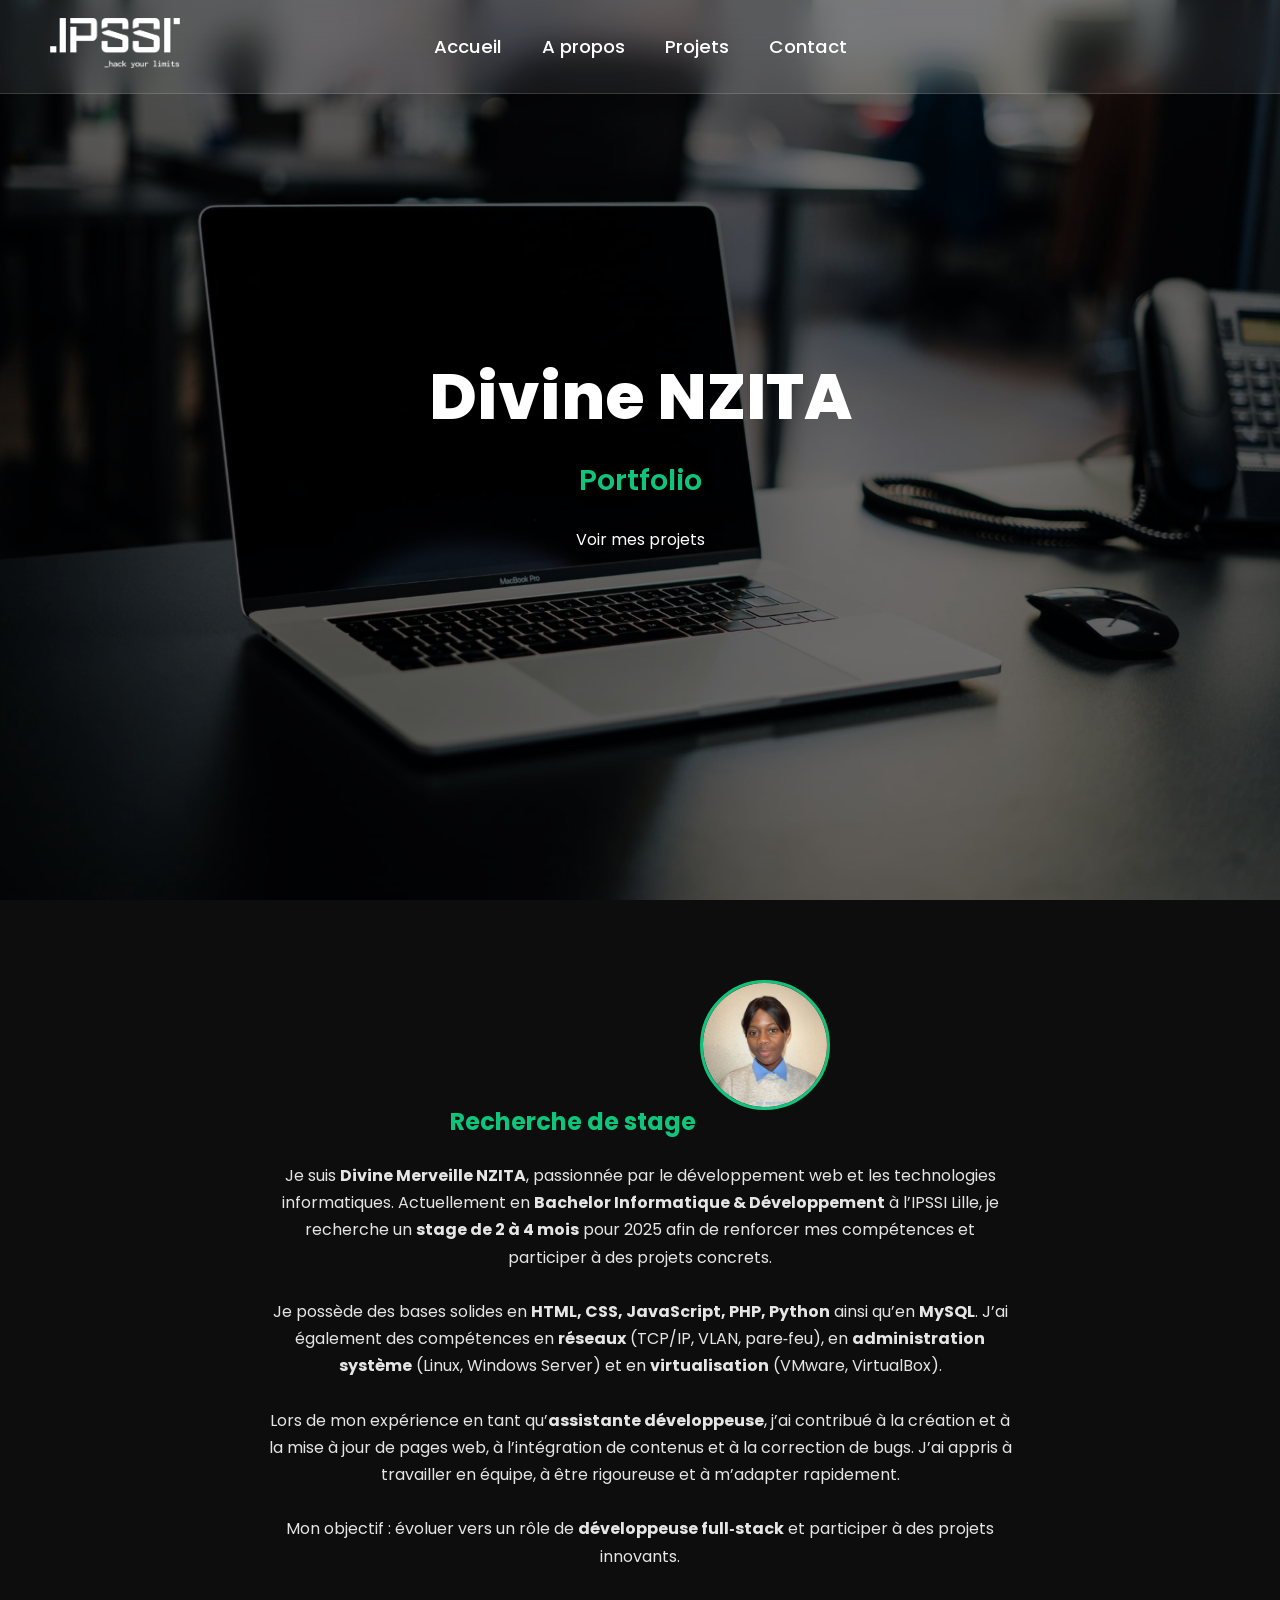
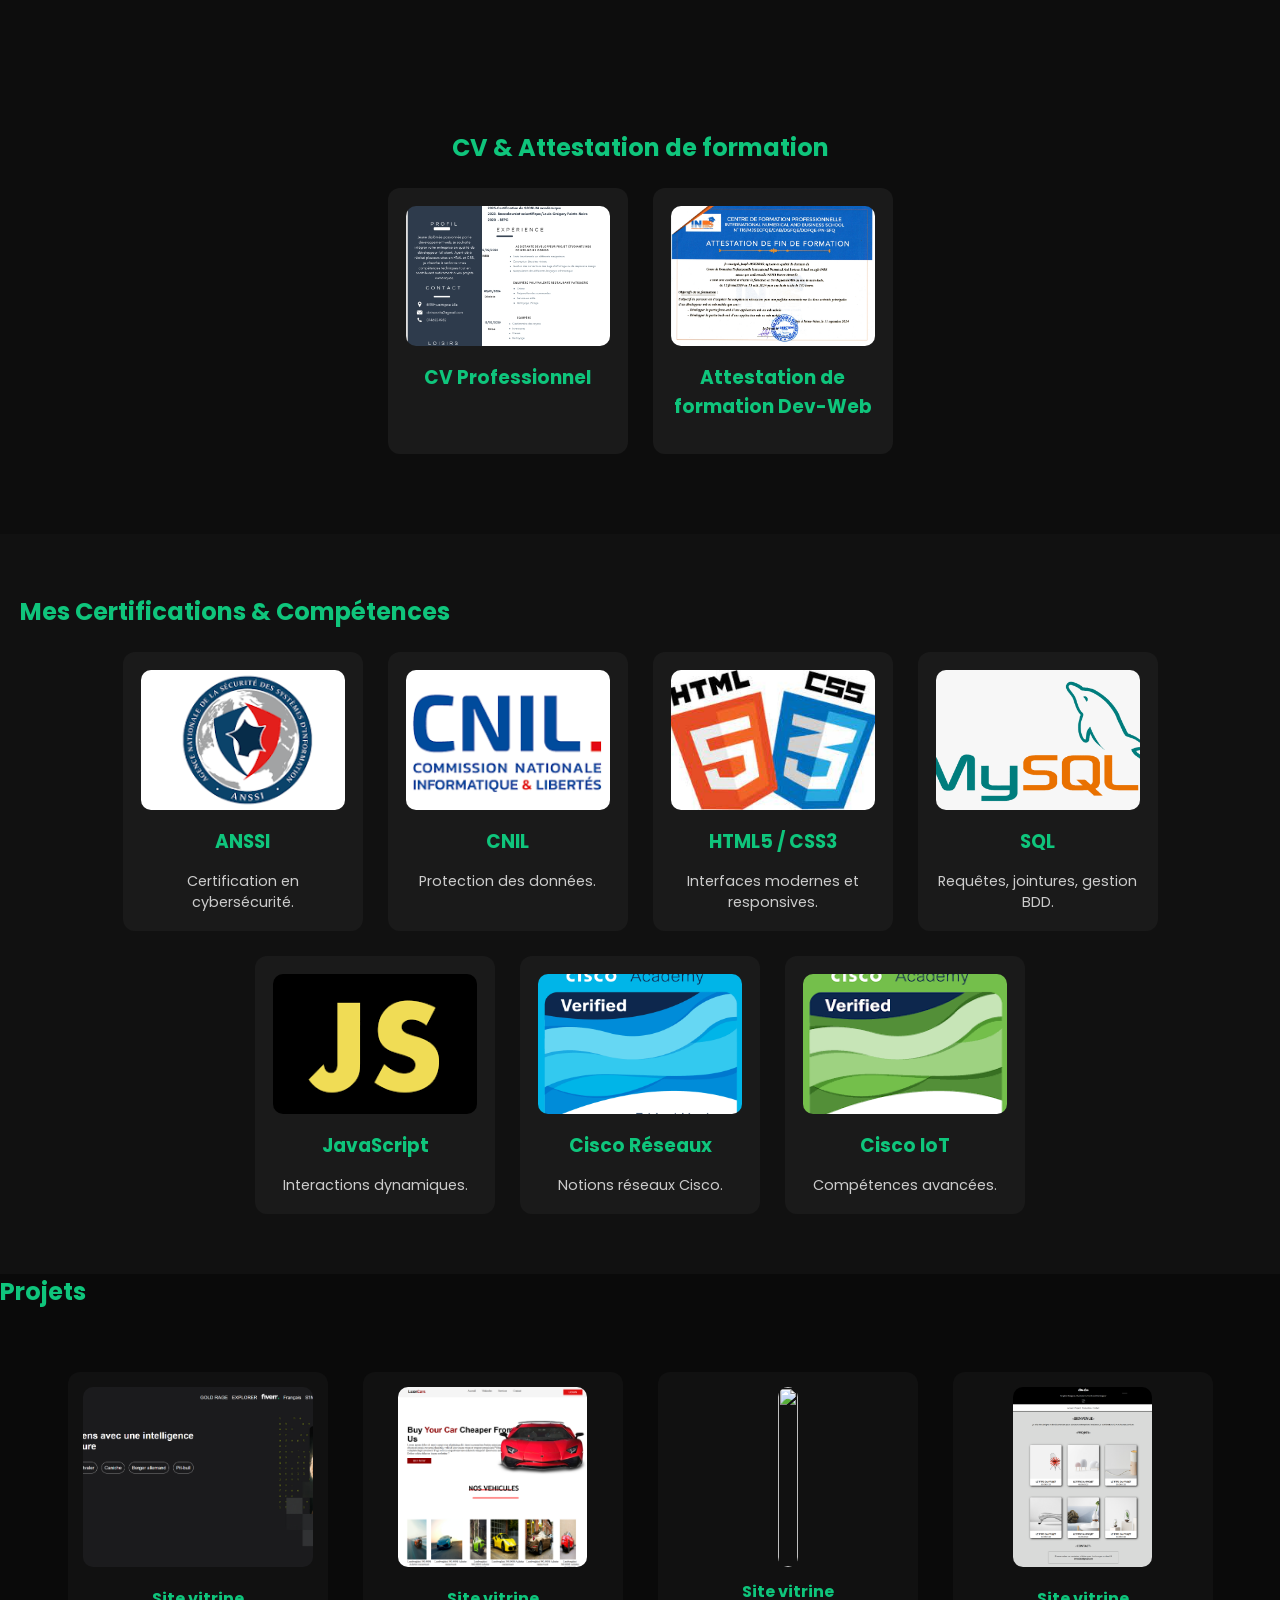
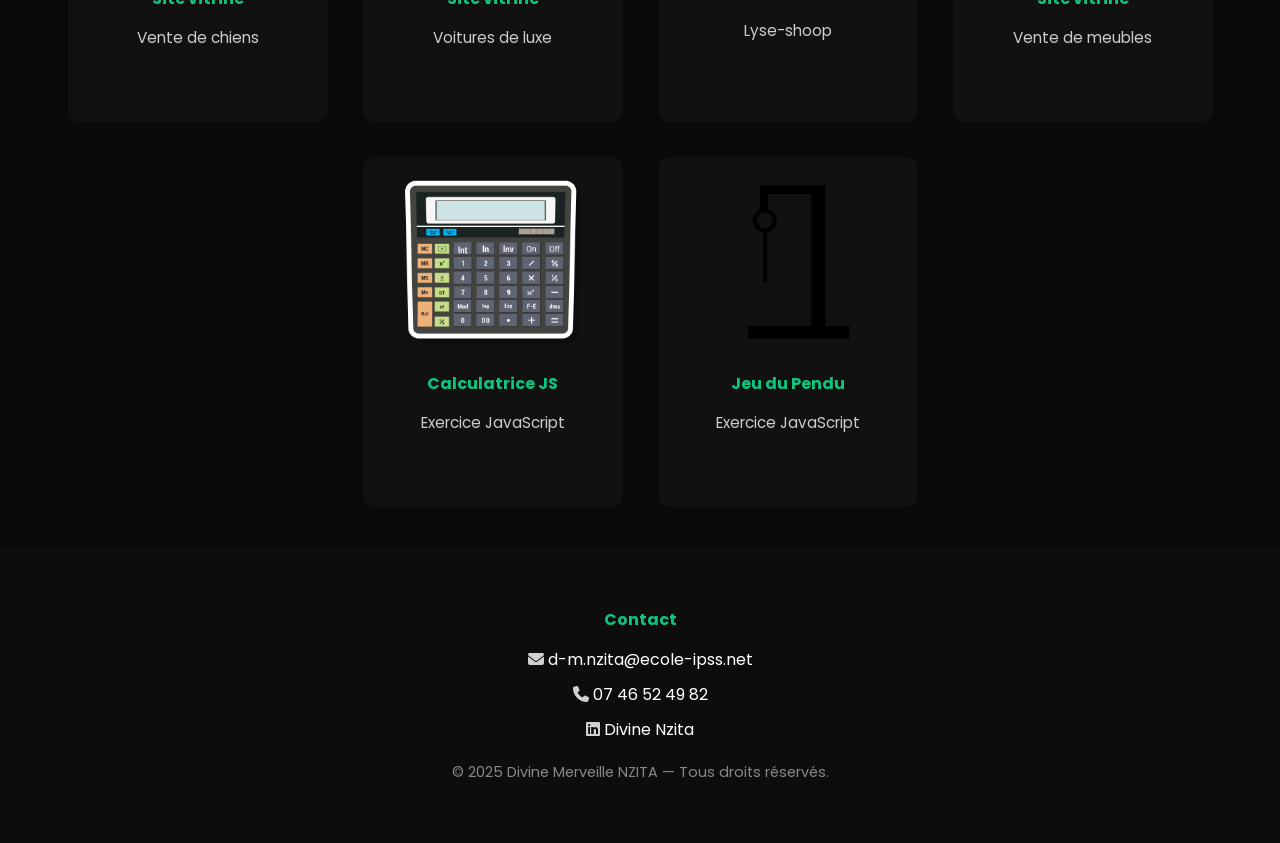
==== index.html @ 2eb22150 "update all pages and ajout of files" ====
<!DOCTYPE html>
<html lang="fr">
<head>
    <meta charset="UTF-8">
    <meta name="viewport" content="width=device-width, initial-scale=1.0">
    <link rel="stylesheet" href="https://cdnjs.cloudflare.com/ajax/libs/font-awesome/6.5.0/css/all.min.css">
    <link rel="stylesheet" href="style.css">
    <script src="script.js" defer></script>
    <link href="https://fonts.googleapis.com/css2?family=Poppins:wght@300;400;500;600&display=swap" rel="stylesheet">
    <title>Portfolio Divine NZITA</title>
</head>

<body>

    <!-- NAVBAR (inchangée) -->
    <header class="glass-header">
        <div class="barre_de_titre">
            <a href="https://ecole-ipssi.com/ecole-informatique-lille/" target="_blank">
                <img src="image/Logo blanc.png" alt="logo" class="logo">
            </a>

            <nav class="navbar">
                <ul class="nav-links" id="navLinks">
                    <li><a href="#hero">Accueil</a></li>
                    <li><a href="#presentation">A propos</a></li>
                    <li><a href="#projets">Projets</a></li>
                    <li><a href="#contact">Contact</a></li>
                </ul>

                <div class="burger" id="burger">
                    <span></span>
                    <span></span>
                    <span></span>
                </div>
            </nav>

        </div>
    </header>

    <main>

        <!-- HERO -->
        <section id="hero" class="hero">
            <div class="overlay"></div>
            <div class="hero-content">
                <h1>Divine NZITA</h1>
                <p>Portfolio</p>
                <a href="#projets" class="btn-hero">Voir mes projets</a>
            </div>
        </section>

        <!-- PRESENTATION -->
        <section class="presentation reveal" id="presentation">
            <h2>Recherche de stage</h2>

            <img src="image/profile.jpg" alt="Photo Divine" class="photo-profil">

            <p>
                    Je suis <strong>Divine Merveille NZITA</strong>, passionnée par le développement web et les technologies informatiques.  
                    Actuellement en <strong>Bachelor Informatique & Développement</strong> à l’IPSSI Lille, je recherche un <strong>stage de 2 à 4 mois</strong> pour 2025 afin de renforcer mes compétences et participer à des projets concrets.
                    <br><br>
                    Je possède des bases solides en <strong>HTML, CSS, JavaScript, PHP, Python</strong> ainsi qu’en <strong>MySQL</strong>.  
                    J’ai également des compétences en <strong>réseaux</strong> (TCP/IP, VLAN, pare‑feu), en <strong>administration système</strong> (Linux, Windows Server) et en <strong>virtualisation</strong> (VMware, VirtualBox).
                    <br><br>
                    Lors de mon expérience en tant qu’<strong>assistante développeuse</strong>, j’ai contribué à la création et à la mise à jour de pages web, à l’intégration de contenus et à la correction de bugs.  
                    J’ai appris à travailler en équipe, à être rigoureuse et à m’adapter rapidement.
                    <br><br>
                    Mon objectif : évoluer vers un rôle de <strong>développeuse full‑stack</strong> et participer à des projets innovants.
            </p>
        </section>

        <!-- CV + ATTESTATIONS -->
        <section class="presentation reveal">
            <h2>CV & Attestation de formation</h2>

            <div class="cert-grid">

                <div class="cert-card">
                    <a href="Certification-Badge/CV_Divine_Merveille_NZITA (1).pdf" target="_blank">
                        <img src="image/Capture d’écran_18-11-2025_73255_.jpeg" alt="CV Divine">
                    </a>
                    <h3>CV Professionnel</h3>
                </div>

                <div class="cert-card">
                    <a href="image/inbs.pdf" target="_blank">
                        <img src="image/Capture d’écran_24-11-2025_61555_.jpeg" alt="Attestation INBS">
                    </a>
                    <h3>Attestation de formation Dev-Web</h3>
                </div>

            </div>
        </section>

        <!-- CERTIFICATIONS -->
        <section class="certifications reveal">
            <h2>Mes Certifications & Compétences</h2>

            <div class="cert-grid">

                <div class="cert-card">
                    <a href="Certification-Badge/certification (2).pdf" target="_blank">
                        <img src="image/L'anssi.png" alt="ANSSI">
                    </a>
                    <h3>ANSSI</h3>
                    <p>Certification en cybersécurité.</p>
                </div>

                <div class="cert-card">
                    <a href="Certification-Badge/Attestation_de_suivi.pdf" target="_blank">
                        <img src="image/cnil.png" alt="CNIL">
                    </a>
                    <h3>CNIL</h3>
                    <p>Protection des données.</p>
                </div>

                <div class="cert-card">
                    <img src="image/h.jpeg" alt="HTML CSS">
                    <h3>HTML5 / CSS3</h3>
                    <p>Interfaces modernes et responsives.</p>
                </div>

                <div class="cert-card">
                    <img src="image/logo_sql.png" alt="SQL">
                    <h3>SQL</h3>
                    <p>Requêtes, jointures, gestion BDD.</p>
                </div>

                <div class="cert-card">
                    <a href="Certification-Badge/JavaScript_Essentials_1_certificate_d-m-nzita-ecole-ipssi-net_3b8e25c2-78f2-4bc6-af2a-1cc8b7307836.pdf" target="_blank"></a>
                    <img src="image/j.png" alt="JavaScript">
                    <h3>JavaScript</h3>
                    <p>Interactions dynamiques.</p>
                </div>

                <div class="cert-card">
                    <a href="Certification-Badge/Introduction_to_Cybersecurity_certificate_d-m-nzita-ecole-ipssi-net_6cb8540d-f8c7-4033-bde8-3d28363535b4.pdf" target="_blank">
                        <img src="image/cisc1.png" alt="Cisco">
                    </a>
                    <h3>Cisco Réseaux</h3>
                    <p>Notions réseaux Cisco.</p>
                </div>

                <div class="cert-card">
                    <a href="Certification-Badge/IntrotoGreenhouseGasAccountingv120251115-32-qrjoug.pdf" target="_blank">
                        <img src="image/cisco2.png" alt="Cisco IoT">
                    </a>
                    <h3>Cisco IoT</h3>
                    <p>Compétences avancées.</p>
                </div>

            </div>
        </section>

        <!-- PROJETS -->
        <section id="projets" class="reveal">
            <h2 class="section-title">Projets</h2>

            <div class="projects-grid">

                <div class="container">
                    <a href="chien/index.html" target="_blank">
                        <img src="image/chien.png" class="cadre">
                    </a>
                    <h4>Site vitrine</h4>
                    <p>Vente de chiens</p>
                </div>

                <div class="container">
                    <a href="car/index.html" target="_blank">
                        <img src="image/car-capture.png" class="cadre">
                    </a>
                    <h4>Site vitrine</h4>
                    <p>Voitures de luxe</p>
                </div>

                <div class="container">
                    <a href="Lyse dressing/index.html" target="_blank">
                        <img src="image/dressing.png" class="cadre">
                    </a>
                    <h4>Site vitrine</h4>
                    <p>Lyse-shoop</p>
                </div>

                <div class="container">
                    <a href="site_14/index.html" target="_blank">
                        <img src="image/immobilier.png" class="cadre">
                    </a>
                    <h4>Site vitrine</h4>
                    <p>Vente de meubles</p>
                </div>

                <div class="container">
                    <a href="calculatrice/calculatrice.html" target="_blank">
                        <img src="image/Math-Calculator-PNG-Image-Background.png" class="cadre">
                    </a>
                    <h4>Calculatrice JS</h4>
                    <p>Exercice JavaScript</p>
                </div>

                <div class="container">
                    <a href="Jeu_du_pendu/pendu.html" target="_blank">
                        <img src="image/pendu.png" class="cadre">
                    </a>
                    <h4>Jeu du Pendu</h4>
                    <p>Exercice JavaScript</p>
                </div>

            </div>
        </section>

    </main>

    <!-- FOOTER -->
    <footer class="footer" id="contact">
        <h4 class="footer-title">Contact</h4>

        <ul class="footer-info">
            <li><i class="fa-solid fa-envelope"></i> <a href="mailto:d-m.nzita@ecole-ipss.net">d-m.nzita@ecole-ipss.net</a></li>
            <li><i class="fa-solid fa-phone"></i> <a href="tel:0746524982">07 46 52 49 82</a></li>
            <li><i class="fa-brands fa-linkedin"></i> <a href="https://www.linkedin.com/in/divine-nzita" target="_blank">Divine Nzita</a></li>
        </ul>

        <p class="footer-copy">&copy; 2025 Divine Merveille NZITA — Tous droits réservés.</p>
    </footer>

</body>
</html>
---- style.css ----
/* -------------------- RESET -------------------- */
* {
    margin: 0;
    padding: 0;
    box-sizing: border-box;
    font-family: 'Poppins', sans-serif;
}

html {
    scroll-behavior: smooth;
}

body {
    background: #0a0a0a;
    color: white;
}

/* -------------------- TRANSITIONS PRO -------------------- */
a {
    color: white;
    text-decoration: none;
    transition: color 0.25s ease;
}

a:hover {
    color: #0fc57c;
}

.btn-hero {
    transition: background-color 0.3s ease, transform 0.3s ease;
}

.cert-card,
.container {
    transition: transform 0.35s ease, box-shadow 0.35s ease;
}

.nav-links a {
    transition: color 0.25s ease, opacity 0.25s ease;
}

.burger span {
    transition: transform 0.35s ease, opacity 0.35s ease;
}

h2 {
    transition: border-color 0.35s ease;
}

.reveal {
    transition: opacity 0.6s ease, transform 0.6s ease;
}

.cadre,
.cert-card img,
.photo-profil {
    transition: transform 0.35s ease, filter 0.35s ease;
}

.footer-info a {
    transition: color 0.25s ease;
}

/* -------------------- NAVBAR -------------------- */
.glass-header {
    position: fixed;
    top: 0;
    width: 100%;
    padding: 18px 50px;
    background: rgba(255, 255, 255, 0.08);
    backdrop-filter: blur(18px) saturate(180%);
    border-bottom: 1px solid rgba(255, 255, 255, 0.15);
    z-index: 1000;
}

.barre_de_titre {
    display: grid;
    grid-template-columns: 1fr auto 1fr;
    align-items: center;
}

.logo {
    height: 50px;
    justify-self: start;
}

.nav-links {
    display: flex;
    gap: 40px;
    list-style: none;
    justify-self: center;
}

.nav-links a {
    color: white;
    font-size: 1.15rem;
    font-weight: 500;
    position: relative;
}

.nav-links a::after {
    content: "";
    position: absolute;
    bottom: -6px;
    left: 0;
    width: 0%;
    height: 3px;
    background: #0fc57c;
    border-radius: 10px;
    transition: width 0.3s ease;
}

.nav-links a:hover::after {
    width: 100%;
}

.burger {
    display: none;
    flex-direction: column;
    cursor: pointer;
    gap: 6px;
    justify-self: end;
}

.burger span {
    width: 30px;
    height: 3px;
    background: white;
}

/* -------------------- RESPONSIVE NAV -------------------- */
@media (max-width: 900px) {
    .nav-links {
        position: absolute;
        top: 80px;
        right: -260px;
        flex-direction: column;
        width: 230px;
        padding: 30px 20px;
        gap: 25px;
        background: rgba(0, 0, 0, 0.55);
        backdrop-filter: blur(20px);
        border-left: 2px solid #0fc57c;
        transition: right 0.35s ease;
    }

    .nav-links.active {
        right: 0;
    }

    .burger {
        display: flex;
    }

    .burger.active span:nth-child(1) {
        transform: rotate(45deg) translate(6px, 6px);
    }

    .burger.active span:nth-child(2) {
        opacity: 0;
    }

    .burger.active span:nth-child(3) {
        transform: rotate(-45deg) translate(6px, -6px);
    }
}

/* -------------------- HERO -------------------- */
.hero {
    height: 100vh;
    display: flex;
    justify-content: center;
    align-items: center;
    position: relative;
    background-image: url("image/pc.jpg");
    background-size: cover;
    background-position: center;

    opacity: 0;
    transform: scale(1.05);
    animation: heroEnter 1.2s ease forwards;
}

@keyframes heroEnter {
    to {
        opacity: 1;
        transform: scale(1);
    }
}

.overlay {
    position: absolute;
    inset: 0;
    background: rgba(0,0,0,0.55);
}

.hero-content {
    position: relative;
    text-align: center;
    z-index: 1;
}

.hero-content h1,
.hero-content p,
.hero-content .btn-hero {
    opacity: 0;
    transform: translateY(-25px);
    animation: slideDown 0.9s ease forwards;
}

.hero-content h1 { animation-delay: 0.2s; }
.hero-content p { animation-delay: 0.45s; }
.hero-content .btn-hero { animation-delay: 0.7s; }

@keyframes slideDown {
    to {
        opacity: 1;
        transform: translateY(0);
    }
}

.hero-content h1 {
    font-size: 4rem;
    font-weight: 800;
    margin-bottom: 15px;
}

.hero-content p {
    font-size: 1.8rem;
    font-weight: 600;
    color: #0fc57c;
    margin-bottom: 25px;
}

.btn-hero:hover {
    background-color: #0aa864;
    transform: scale(1.05);
}

/* -------------------- EFFET DÉROULANT GLOBAL -------------------- */
.reveal {
    opacity: 0;
    transform: translateY(40px);
}

.reveal.visible {
    opacity: 1;
    transform: translateY(0);
}

/* -------------------- TITRES -------------------- */
h2, h3, h4 {
    text-align: center;
    color: #0fc57c;
    margin-bottom: 15px;
}

h2 {
    display: inline-block;
    padding-bottom: 6px;
    border-bottom: 2px solid transparent;
}

h2:hover {
    border-bottom: 2px solid #0fc57c;
}

/* -------------------- PRESENTATION -------------------- */
.presentation {
    text-align: center;
    padding: 80px 20px;
    background: #0d0d0d;
}

.presentation p {
    max-width: 750px;
    margin: 0 auto;
    line-height: 1.7;
    color: #e5e5e5;
}

.photo-profil {
    width: 130px;
    height: 130px;
    border-radius: 50%;
    border: 3px solid #0fc57c;
    object-fit: cover;
    margin-bottom: 20px;
}

/* -------------------- CERTIFICATIONS -------------------- */
.certifications {
    padding: 60px 20px;
    background: #111;
}

.cert-grid {
    display: flex;
    flex-wrap: wrap;
    justify-content: center;
    gap: 25px;
}

.cert-card {
    width: 240px;
    padding: 18px;
    background: #1a1a1a;
    border-radius: 12px;
    text-align: center;
}

.cert-card:hover {
    transform: translateY(-8px);
    box-shadow: 0 10px 25px rgba(0,0,0,0.35);
}

.cert-card img {
    width: 100%;
    height: 140px;
    object-fit: cover;
    border-radius: 10px;
    margin-bottom: 10px;
}

.cert-card p {
    color: #ccc;
    font-size: 0.9rem;
}

/* -------------------- PROJETS -------------------- */
.projects-grid {
    display: flex;
    flex-wrap: wrap;
    justify-content: center;
    gap: 35px;
    padding: 40px 0;
}

.container {
    width: 260px;
    height: 350px;
    background: #111;
    border-radius: 12px;
    padding: 15px;
    text-align: center;
    display: flex;
    flex-direction: column;
    justify-content: flex-start;
    align-items: center;
}

.container:hover {
    transform: translateY(-8px);
    box-shadow: 0 10px 25px rgba(0,0,0,0.35);
}

.cadre {
    width: 100%;
    height: 180px;
    object-fit: cover;
    border-radius: 10px;
    margin-bottom: 12px;
}

.container p {
    color: #ccc;
    font-size: 0.95rem;
}

/* -------------------- FOOTER -------------------- */
.footer {
    background: #0d0d0d;
    padding: 60px 20px;
    text-align: center;
    color: #d1d1d1;
}

.footer-info {
    list-style: none;
    padding: 0;
}

.footer-info li {
    margin: 10px 0;
}

.footer-info a:hover {
    color: #0fc57c;
}

.footer-copy {
    margin-top: 20px;
    font-size: 0.9rem;
    color: #888;
}

/* -------------------- RESPONSIVE GLOBAL -------------------- */
@media (max-width: 1100px) {
    .hero-content h1 { font-size: 3.2rem; }
    .hero-content p { font-size: 1.4rem; }
    section { padding: 60px 20px; }
}

@media (max-width: 768px) {
    .hero-content h1 { font-size: 2.4rem; }
    .hero-content p { font-size: 1.2rem; }
    .btn-hero { padding: 12px 28px; font-size: 0.95rem; }

    .presentation { padding: 60px 20px; }
    .presentation p { font-size: 0.95rem; }

    .photo-profil { width: 110px; height: 110px; }

    .cert-card,
    .container {
        width: 90%;
        max-width: 320px;
        height: auto;
    }

    .cadre { height: 160px; }

    h2 { font-size: 1.6rem; }

    .footer { padding: 40px 20px; }
}

@media (max-width: 480px) {
    .hero-content h1 { font-size: 2rem; }
    .hero-content p { font-size: 1rem; }
    .btn-hero { padding: 10px 24px; font-size: 0.9rem; }

    h2 { font-size: 1.4rem; }

    .cert-card,
    .container {
        width: 100%;
    }
}
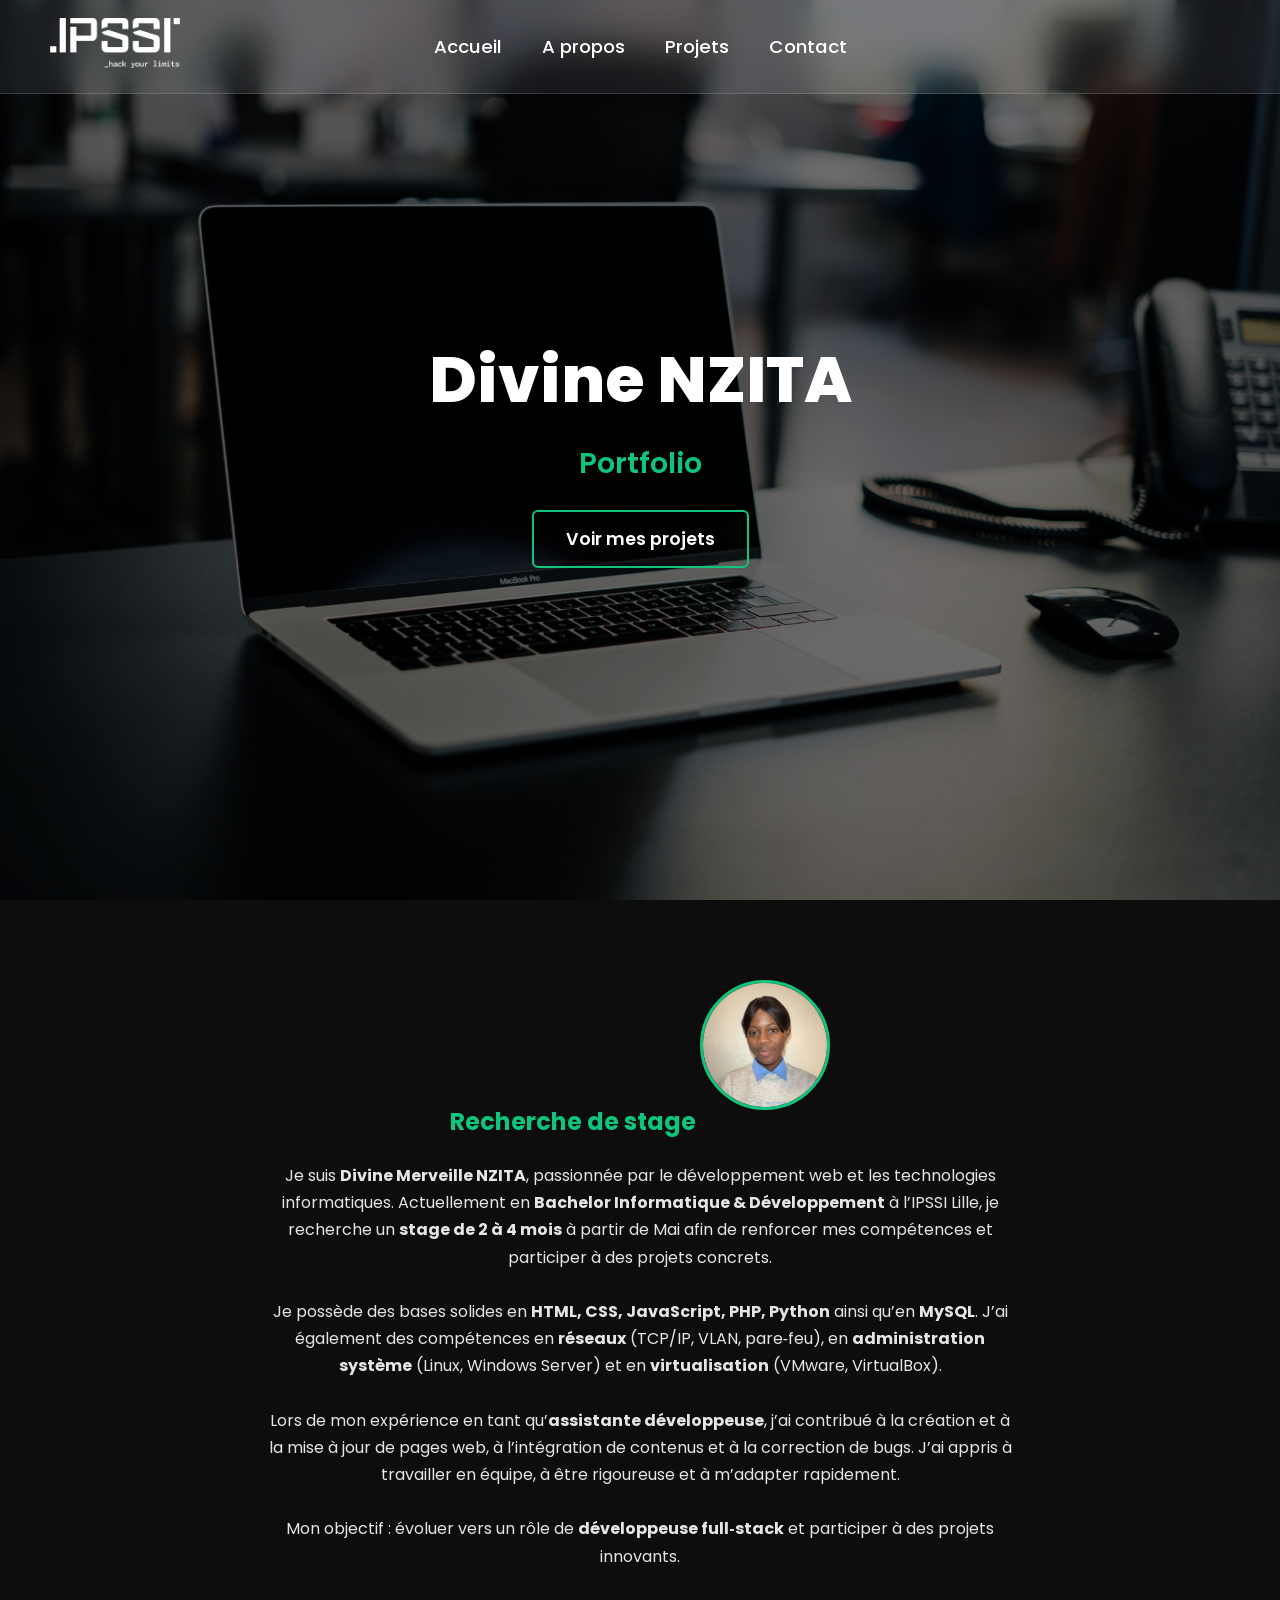
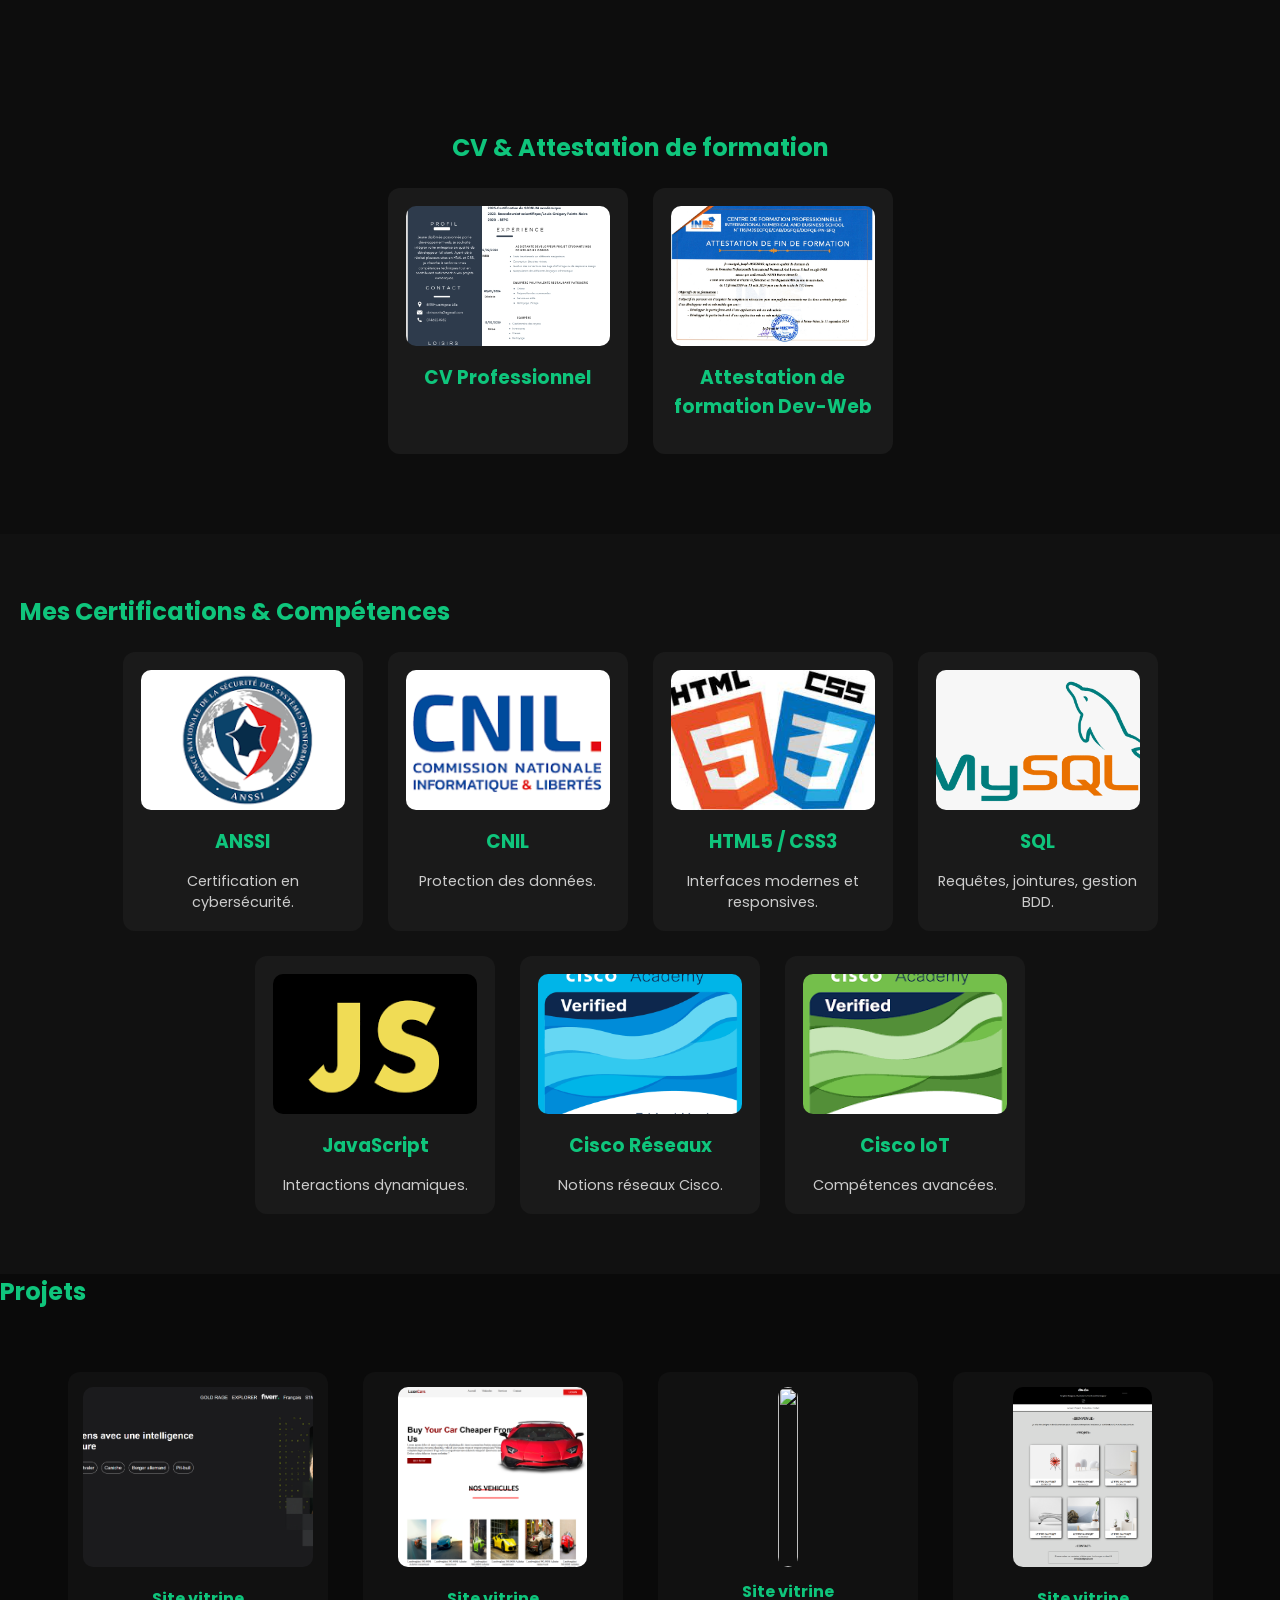
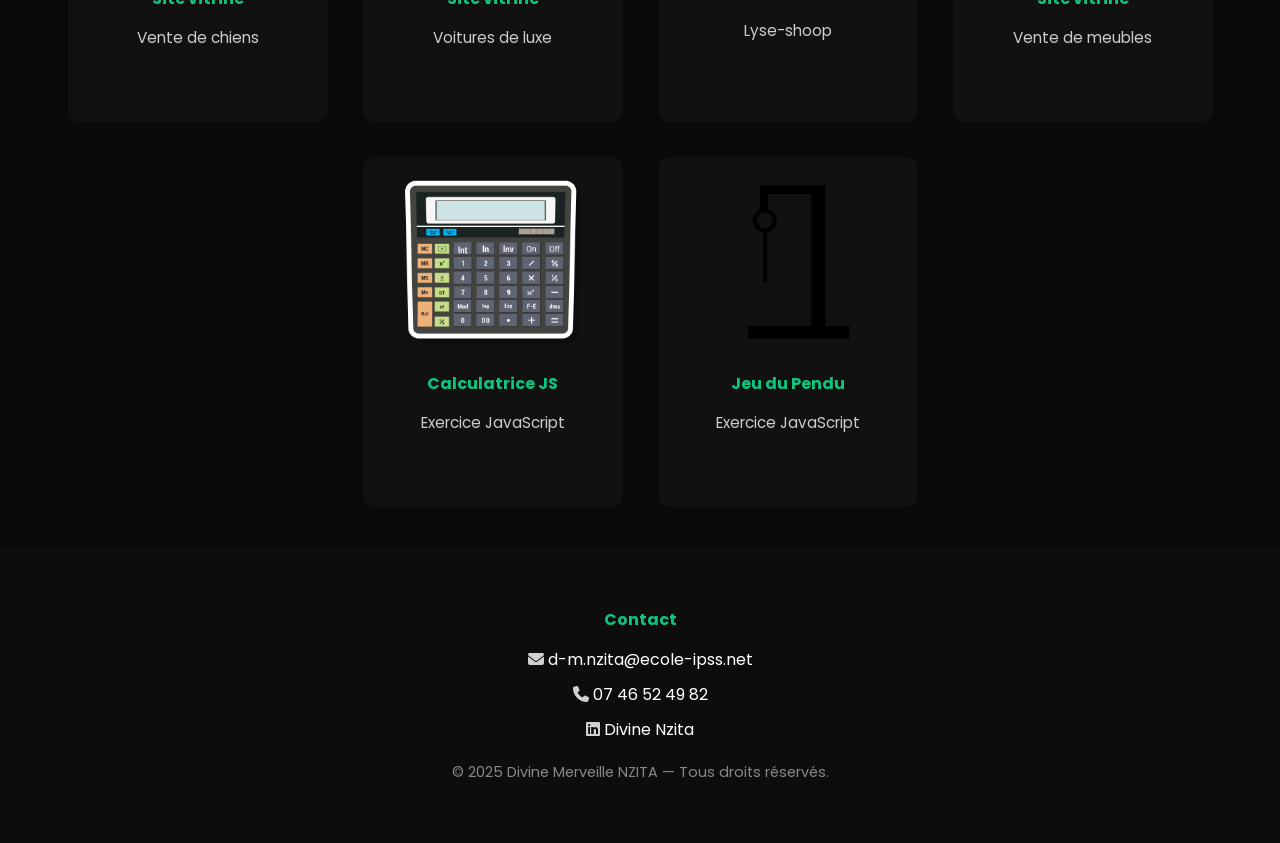
==== commit 2c2dc4f1: "update all pages and ajout of files" ====
--- a/index.html
+++ b/index.html
@@ -57,7 +57,7 @@
 
             <p>
                     Je suis <strong>Divine Merveille NZITA</strong>, passionnée par le développement web et les technologies informatiques.  
-                    Actuellement en <strong>Bachelor Informatique & Développement</strong> à l’IPSSI Lille, je recherche un <strong>stage de 2 à 4 mois</strong> pour 2025 afin de renforcer mes compétences et participer à des projets concrets.
+                    Actuellement en <strong>Bachelor Informatique & Développement</strong> à l’IPSSI Lille, je recherche un <strong>stage de 2 à 4 mois</strong> à partir de Mai afin de renforcer mes compétences et participer à des projets concrets.
                     <br><br>
                     Je possède des bases solides en <strong>HTML, CSS, JavaScript, PHP, Python</strong> ainsi qu’en <strong>MySQL</strong>.  
                     J’ai également des compétences en <strong>réseaux</strong> (TCP/IP, VLAN, pare‑feu), en <strong>administration système</strong> (Linux, Windows Server) et en <strong>virtualisation</strong> (VMware, VirtualBox).
--- a/style.css
+++ b/style.css
@@ -15,15 +15,11 @@
     color: white;
 }
 
-/* -------------------- TRANSITIONS PRO -------------------- */
+
+/* -------------------- TRANSITIONS PRO GLOBALES -------------------- */
+
 a {
-    color: white;
-    text-decoration: none;
     transition: color 0.25s ease;
-}
-
-a:hover {
-    color: #0fc57c;
 }
 
 .btn-hero {
@@ -62,6 +58,7 @@
 }
 
 /* -------------------- NAVBAR -------------------- */
+
 .glass-header {
     position: fixed;
     top: 0;
@@ -93,6 +90,7 @@
 
 .nav-links a {
     color: white;
+    text-decoration: none;
     font-size: 1.15rem;
     font-weight: 500;
     position: relative;
@@ -129,6 +127,7 @@
 }
 
 /* -------------------- RESPONSIVE NAV -------------------- */
+
 @media (max-width: 900px) {
     .nav-links {
         position: absolute;
@@ -166,6 +165,7 @@
 }
 
 /* -------------------- HERO -------------------- */
+
 .hero {
     height: 100vh;
     display: flex;
@@ -180,6 +180,24 @@
     transform: scale(1.05);
     animation: heroEnter 1.2s ease forwards;
 }
+.hero .btn-hero {
+    display: inline-block;
+    padding: 14px 32px;
+    font-size: 1.1rem;
+    font-weight: 600;
+    color: white;
+    border: 2px solid #0fc57c;
+    border-radius: 6px;
+    transition: background-color 0.25s ease, color 0.25s ease, transform 0.25s ease;
+}
+
+/* Hover simple */
+.hero .btn-hero:hover {
+    background-color: #0fc57c;
+    color: black;
+    transform: scale(1.03);
+}
+
 
 @keyframes heroEnter {
     to {
@@ -197,9 +215,11 @@
 .hero-content {
     position: relative;
     text-align: center;
+    color: white;
     z-index: 1;
 }
 
+/* Texte hero déroulant */
 .hero-content h1,
 .hero-content p,
 .hero-content .btn-hero {
@@ -238,6 +258,7 @@
 }
 
 /* -------------------- EFFET DÉROULANT GLOBAL -------------------- */
+
 .reveal {
     opacity: 0;
     transform: translateY(40px);
@@ -249,12 +270,14 @@
 }
 
 /* -------------------- TITRES -------------------- */
+
 h2, h3, h4 {
     text-align: center;
     color: #0fc57c;
     margin-bottom: 15px;
 }
 
+/* Hover premium h2 */
 h2 {
     display: inline-block;
     padding-bottom: 6px;
@@ -266,6 +289,7 @@
 }
 
 /* -------------------- PRESENTATION -------------------- */
+
 .presentation {
     text-align: center;
     padding: 80px 20px;
@@ -289,6 +313,7 @@
 }
 
 /* -------------------- CERTIFICATIONS -------------------- */
+
 .certifications {
     padding: 60px 20px;
     background: #111;
@@ -328,6 +353,7 @@
 }
 
 /* -------------------- PROJETS -------------------- */
+
 .projects-grid {
     display: flex;
     flex-wrap: wrap;
@@ -368,6 +394,7 @@
 }
 
 /* -------------------- FOOTER -------------------- */
+
 .footer {
     background: #0d0d0d;
     padding: 60px 20px;
@@ -393,8 +420,36 @@
     font-size: 0.9rem;
     color: #888;
 }
+/* -------------------- FIX LIENS BLEUS -------------------- */
+a, a:visited, a:active {
+    color: white !important;
+    text-decoration: none;
+}
+
+a:hover {
+    color: #0fc57c !important;
+}
+
+/* Fix spécifique bouton hero */
+.btn-hero,
+.btn-hero:visited,
+.btn-hero:active {
+    color: white !important;
+}
+
+/* Fix footer */
+.footer-info a,
+.footer-info a:visited,
+.footer-info a:active {
+    color: white !important;
+}
+
+.footer-info a:hover {
+    color: #0fc57c !important;
+}
 
 /* -------------------- RESPONSIVE GLOBAL -------------------- */
+
 @media (max-width: 1100px) {
     .hero-content h1 { font-size: 3.2rem; }
     .hero-content p { font-size: 1.4rem; }
@@ -402,6 +457,7 @@
 }
 
 @media (max-width: 768px) {
+
     .hero-content h1 { font-size: 2.4rem; }
     .hero-content p { font-size: 1.2rem; }
     .btn-hero { padding: 12px 28px; font-size: 0.95rem; }
@@ -426,6 +482,7 @@
 }
 
 @media (max-width: 480px) {
+
     .hero-content h1 { font-size: 2rem; }
     .hero-content p { font-size: 1rem; }
     .btn-hero { padding: 10px 24px; font-size: 0.9rem; }
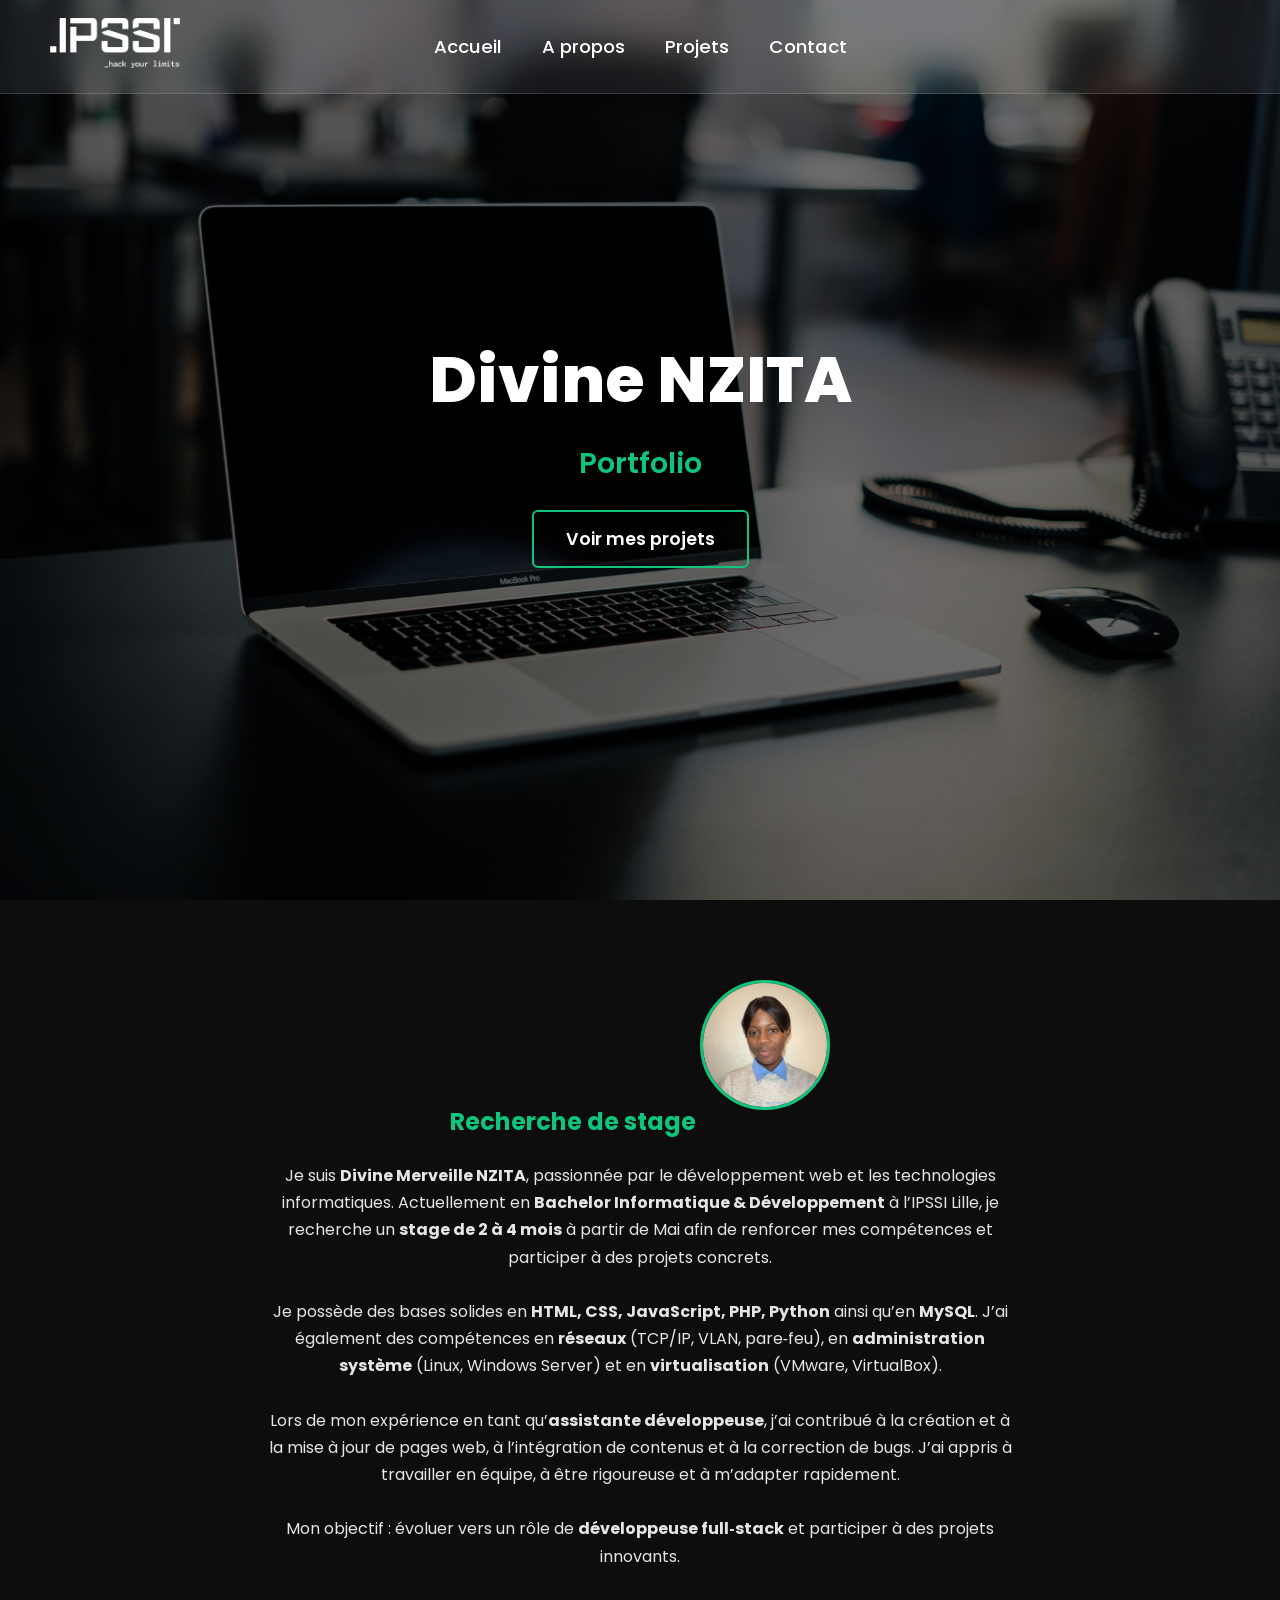
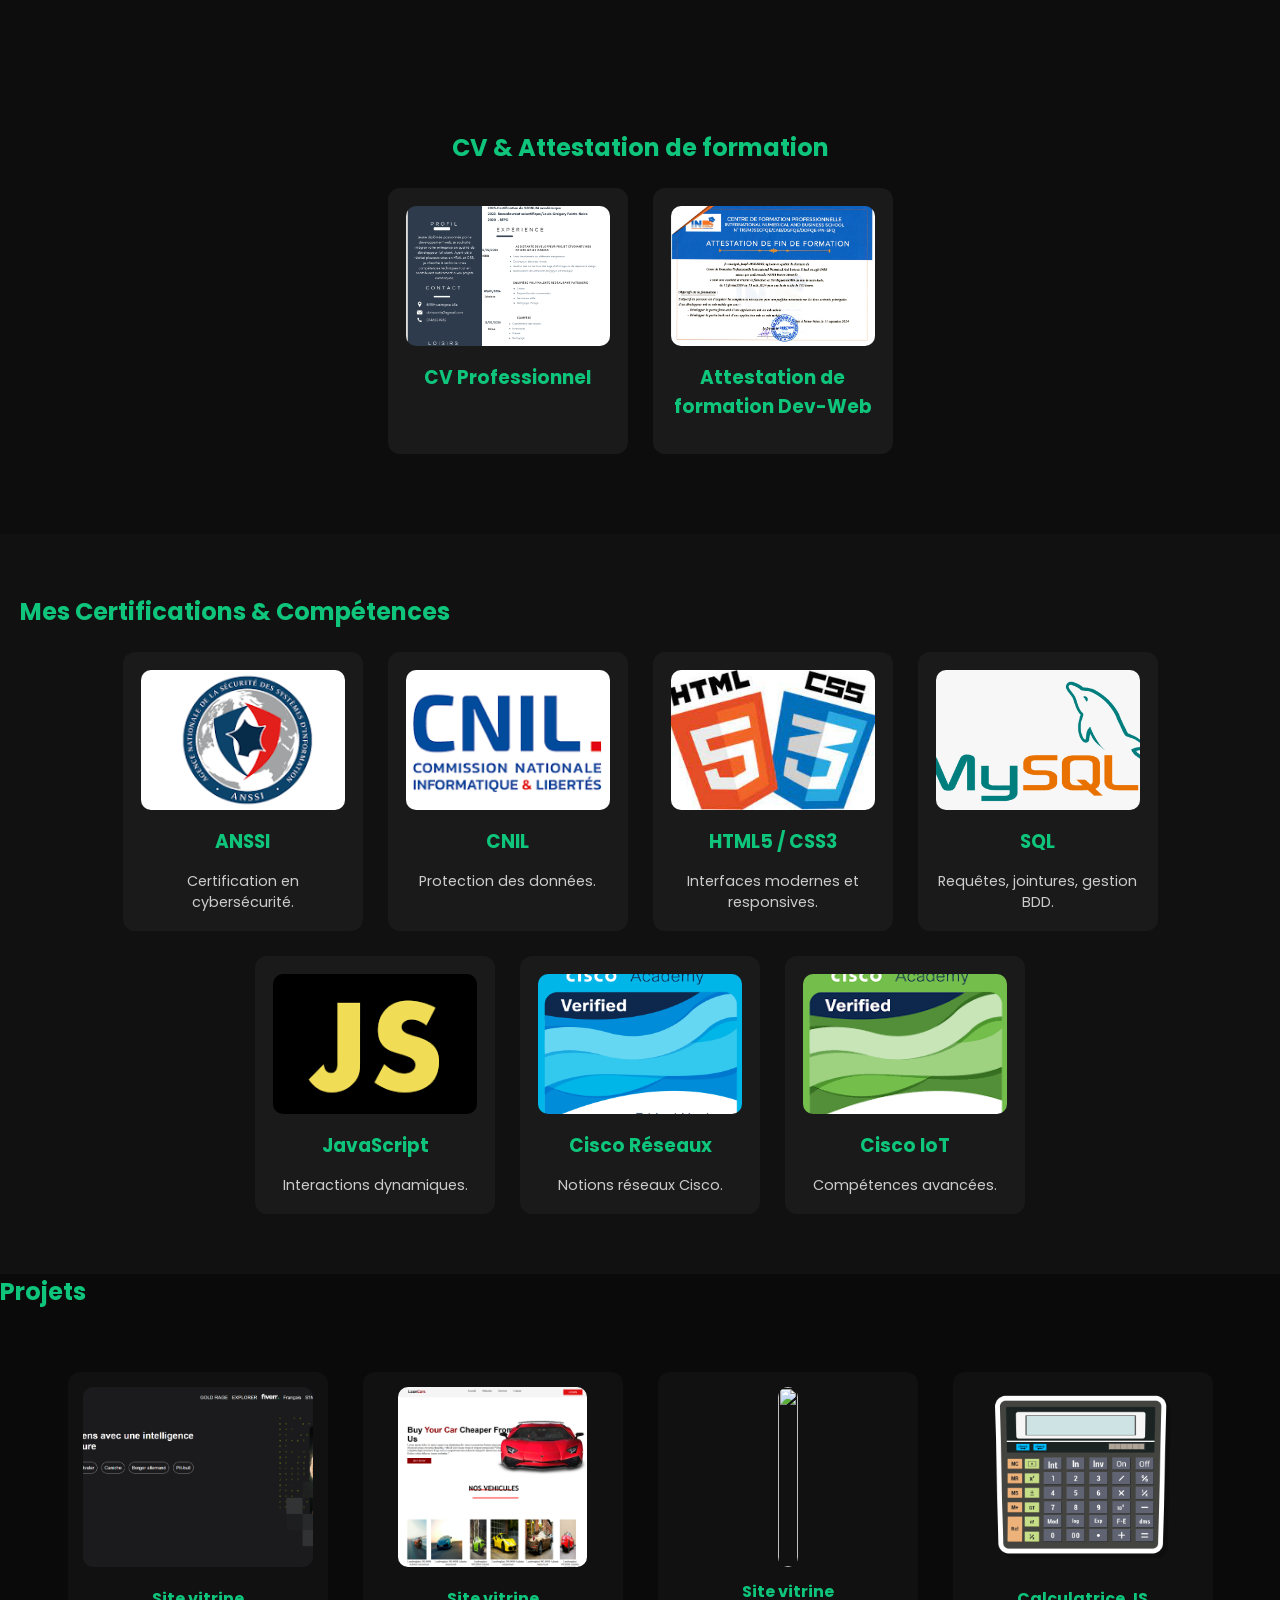
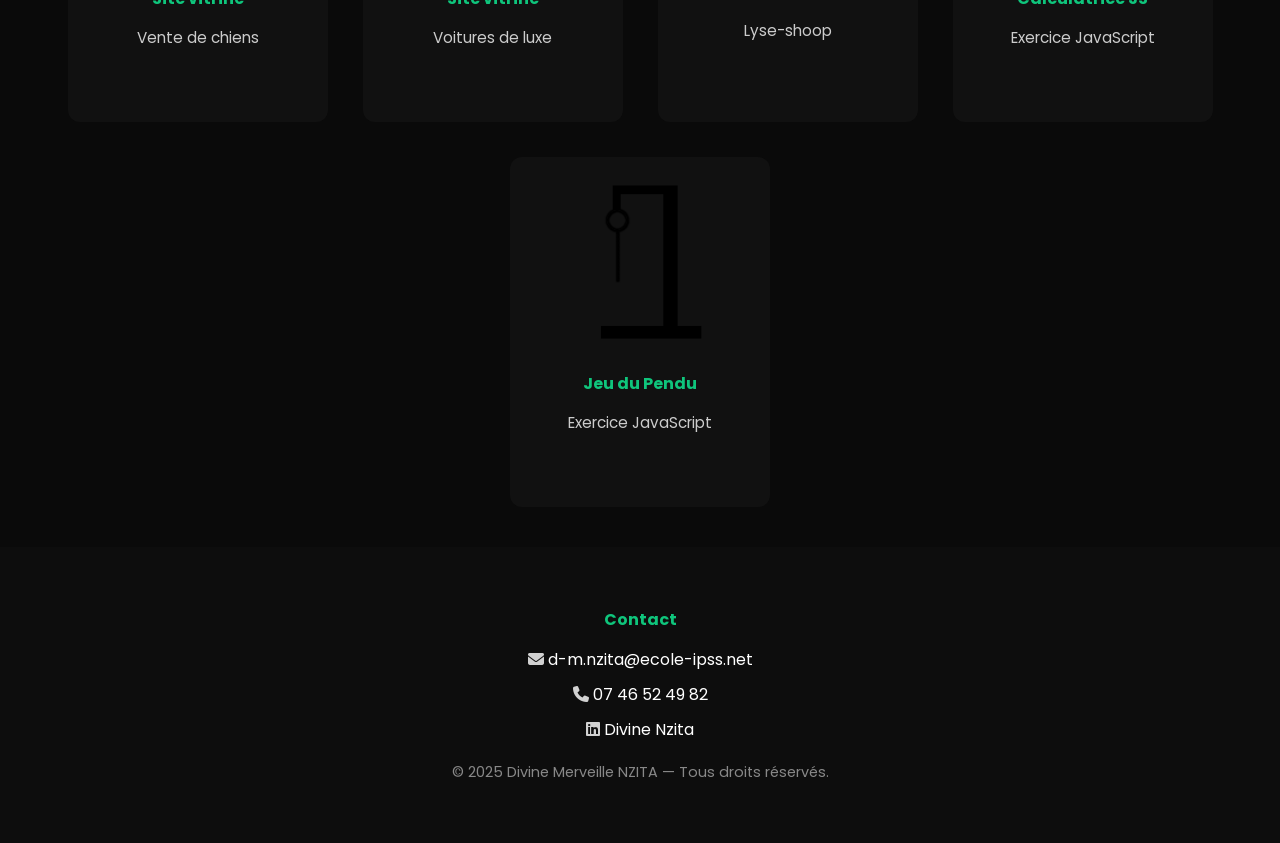
==== commit 5438e91e: "update" ====
--- a/index.html
+++ b/index.html
@@ -182,13 +182,6 @@
                     <p>Lyse-shoop</p>
                 </div>
 
-                <div class="container">
-                    <a href="site_14/index.html" target="_blank">
-                        <img src="image/immobilier.png" class="cadre">
-                    </a>
-                    <h4>Site vitrine</h4>
-                    <p>Vente de meubles</p>
-                </div>
 
                 <div class="container">
                     <a href="calculatrice/calculatrice.html" target="_blank">
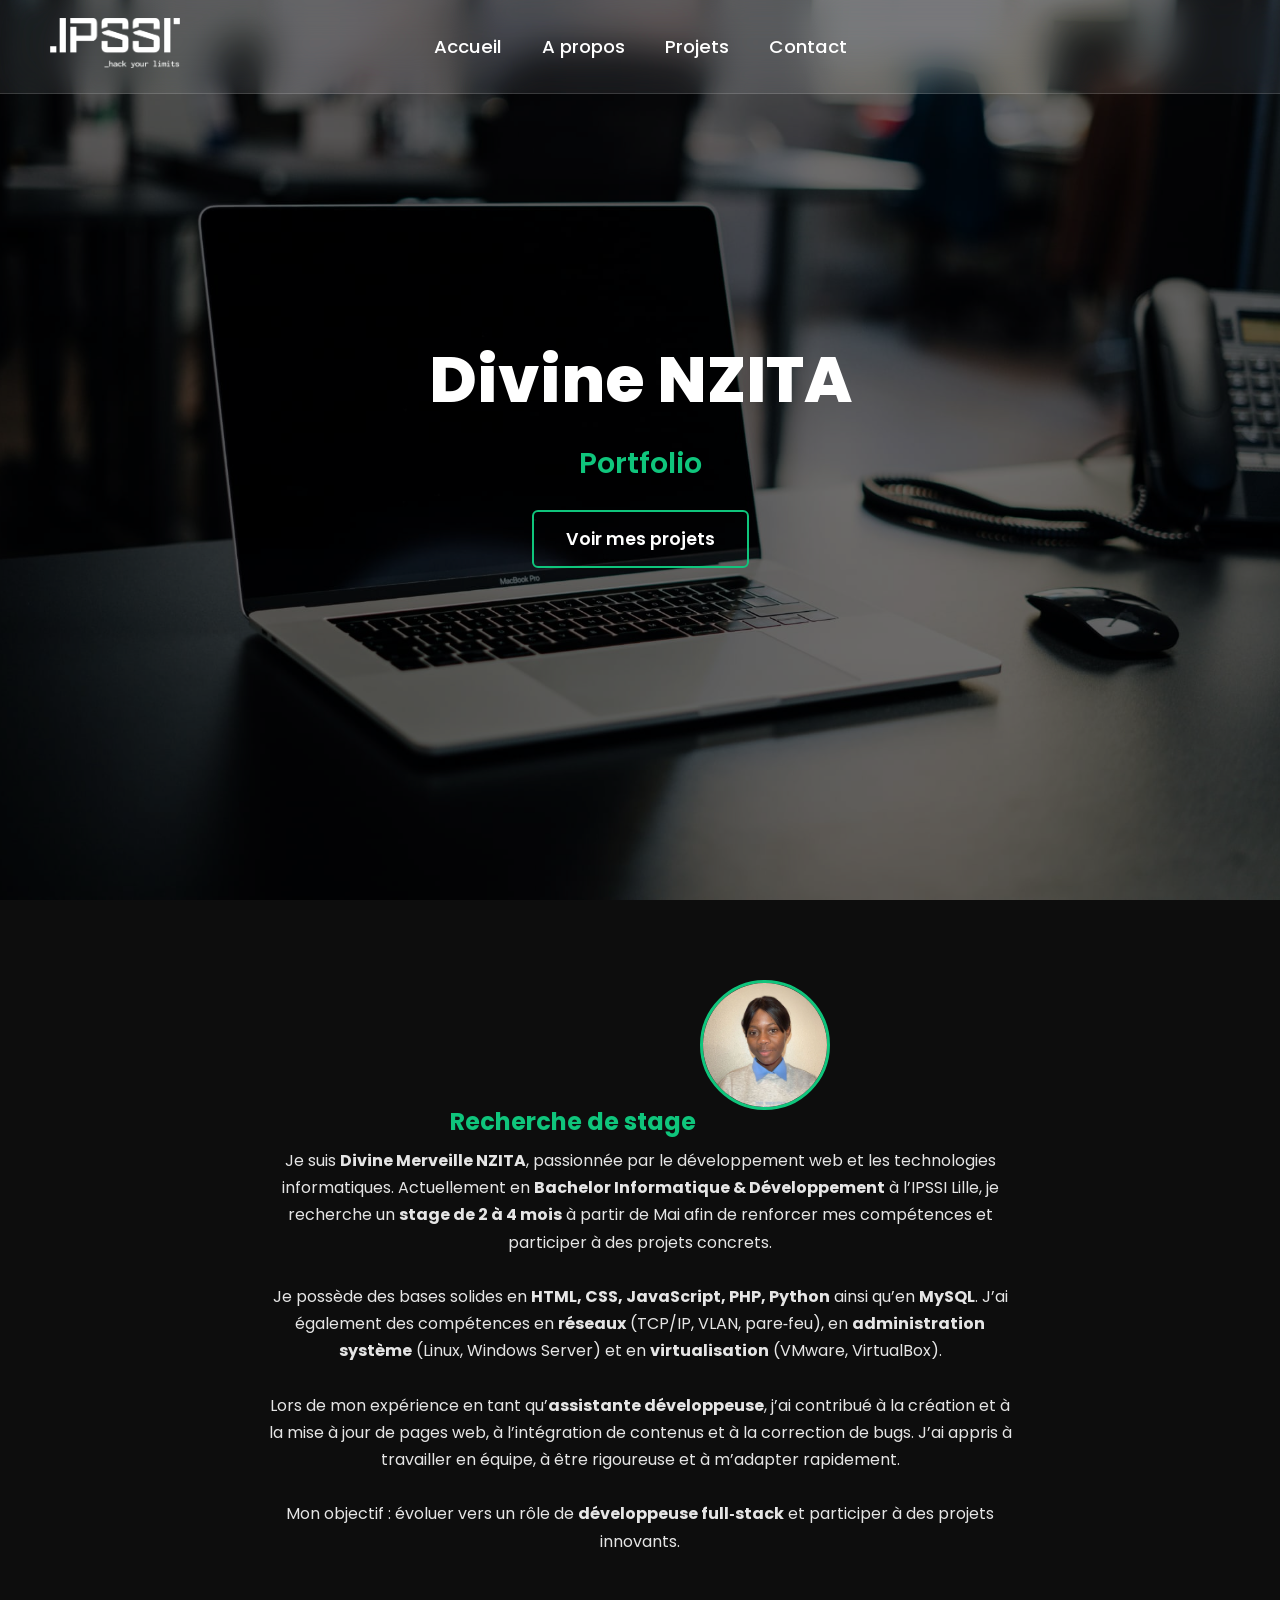
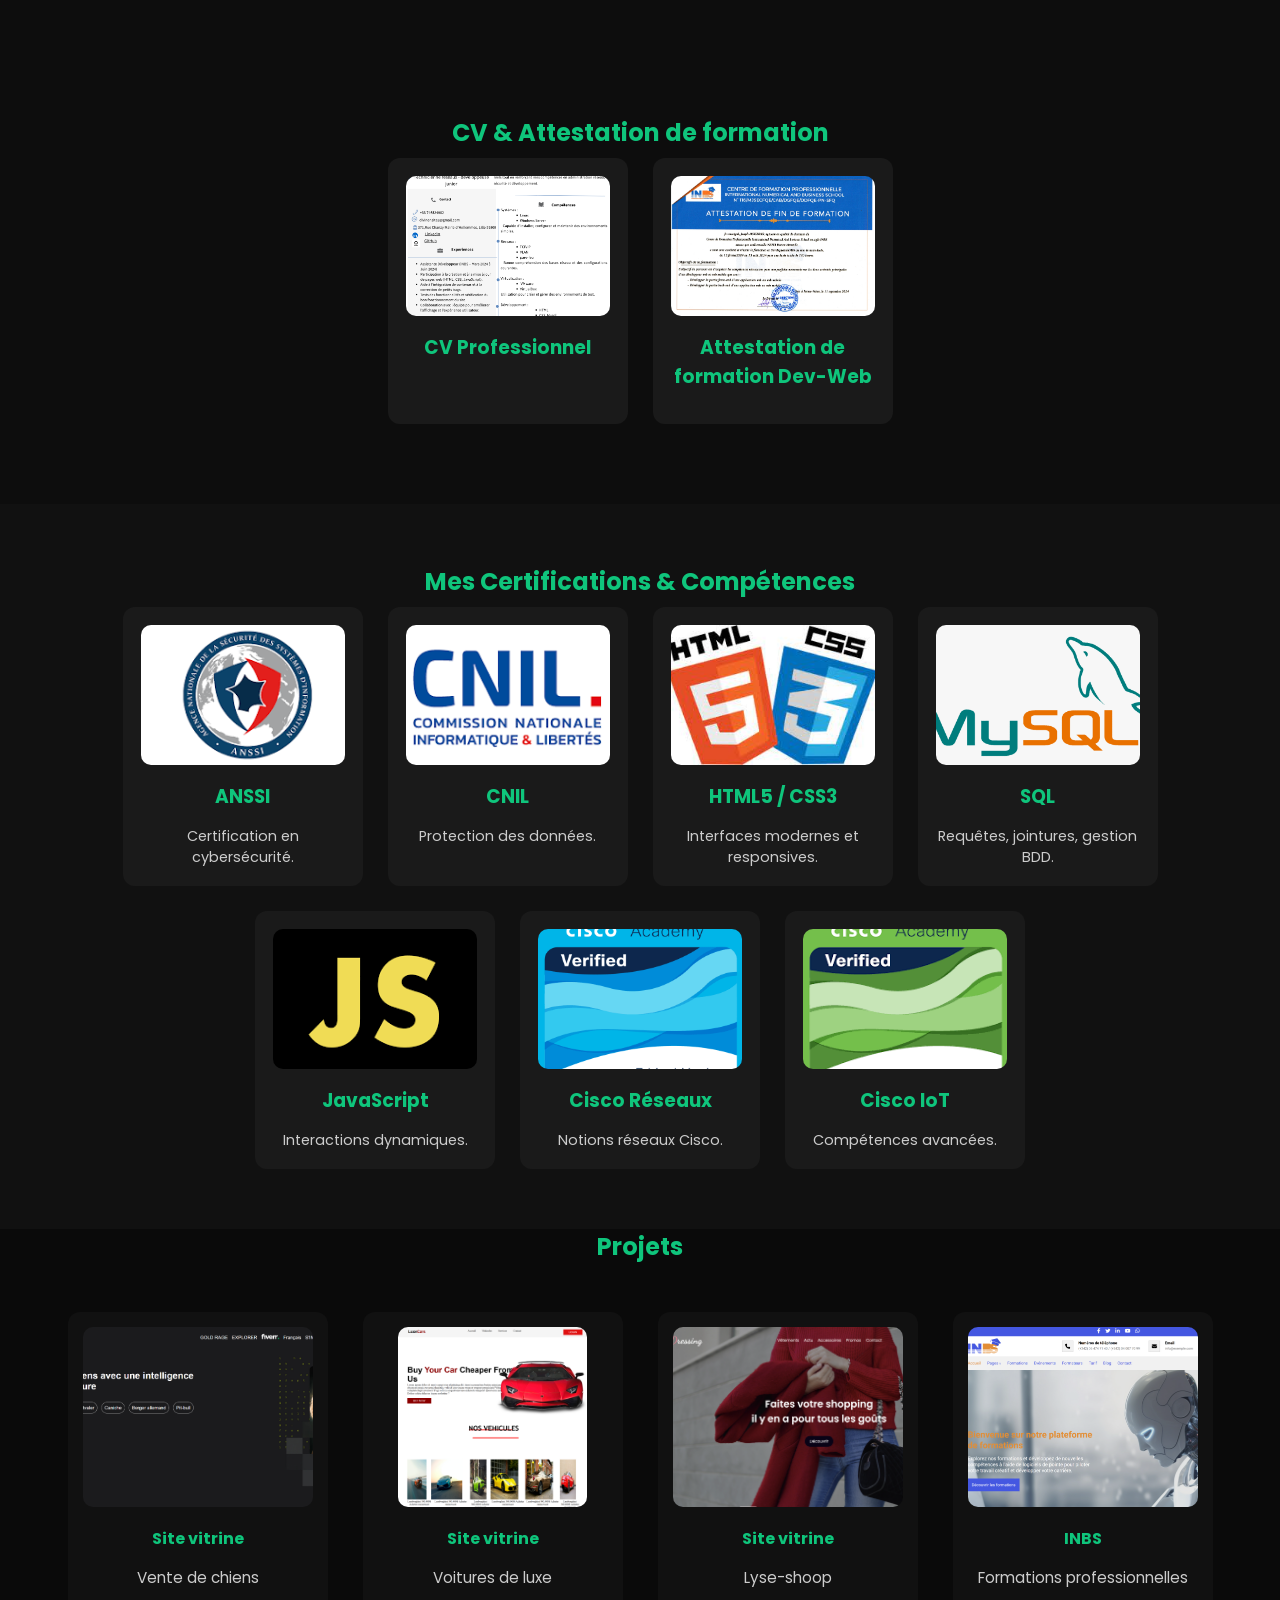
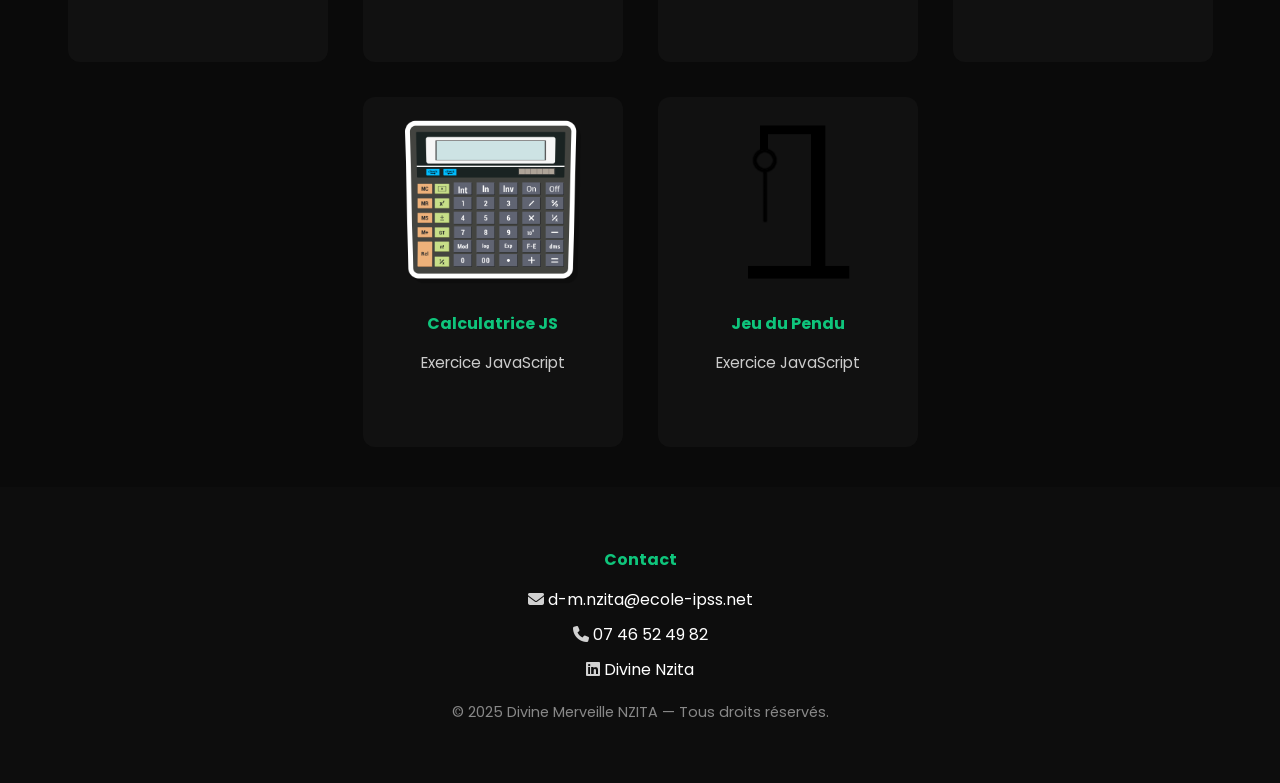
==== commit 360554f0: "update" ====
--- a/index.html
+++ b/index.html
@@ -76,8 +76,8 @@
             <div class="cert-grid">
 
                 <div class="cert-card">
-                    <a href="Certification-Badge/CV_Divine_Merveille_NZITA (1).pdf" target="_blank">
-                        <img src="image/Capture d’écran_18-11-2025_73255_.jpeg" alt="CV Divine">
+                    <a href="Certification-Badge/cv_divine_merveille_NZITA (2).pdf" target="_blank">
+                        <img src="image/Brown Aesthetic Photo Collage 2026 Vision Board Poster.png">
                     </a>
                     <h3>CV Professionnel</h3>
                 </div>
@@ -175,13 +175,20 @@
                 </div>
 
                 <div class="container">
-                    <a href="Lyse dressing/index.html" target="_blank">
-                        <img src="image/dressing.png" class="cadre">
+                    <a href="lyse-dressing/index.html" target="_blank">
+                        <img src="image/Capture d'écran 2026-04-21 070222.png" class="cadre">
                     </a>
                     <h4>Site vitrine</h4>
                     <p>Lyse-shoop</p>
                 </div>
 
+                <div class="container">
+                     <a href="Inbs/index.html" target="_blank">
+                            <img src="image/Capture d'écran 2026-04-21 064624.png" class="cadre">
+                    </a>
+                    <h4>INBS</h4>
+                    <p>Formations professionnelles</p>
+                </div>
 
                 <div class="container">
                     <a href="calculatrice/calculatrice.html" target="_blank">
--- a/style.css
+++ b/style.css
@@ -270,14 +270,6 @@
 }
 
 /* -------------------- TITRES -------------------- */
-
-h2, h3, h4 {
-    text-align: center;
-    color: #0fc57c;
-    margin-bottom: 15px;
-}
-
-/* Hover premium h2 */
 h2 {
     display: inline-block;
     padding-bottom: 6px;
@@ -287,6 +279,25 @@
 h2:hover {
     border-bottom: 2px solid #0fc57c;
 }
+
+/* Centrage */
+h2 {
+    color: #0fc57c;
+    margin-bottom: 15px;
+    margin: 0 auto;
+    text-align: center;
+}
+
+section {
+    text-align: center;
+}
+
+h3, h4 {
+    text-align: center;
+    color: #0fc57c;
+    margin-bottom: 15px;
+}
+
 
 /* -------------------- PRESENTATION -------------------- */
 
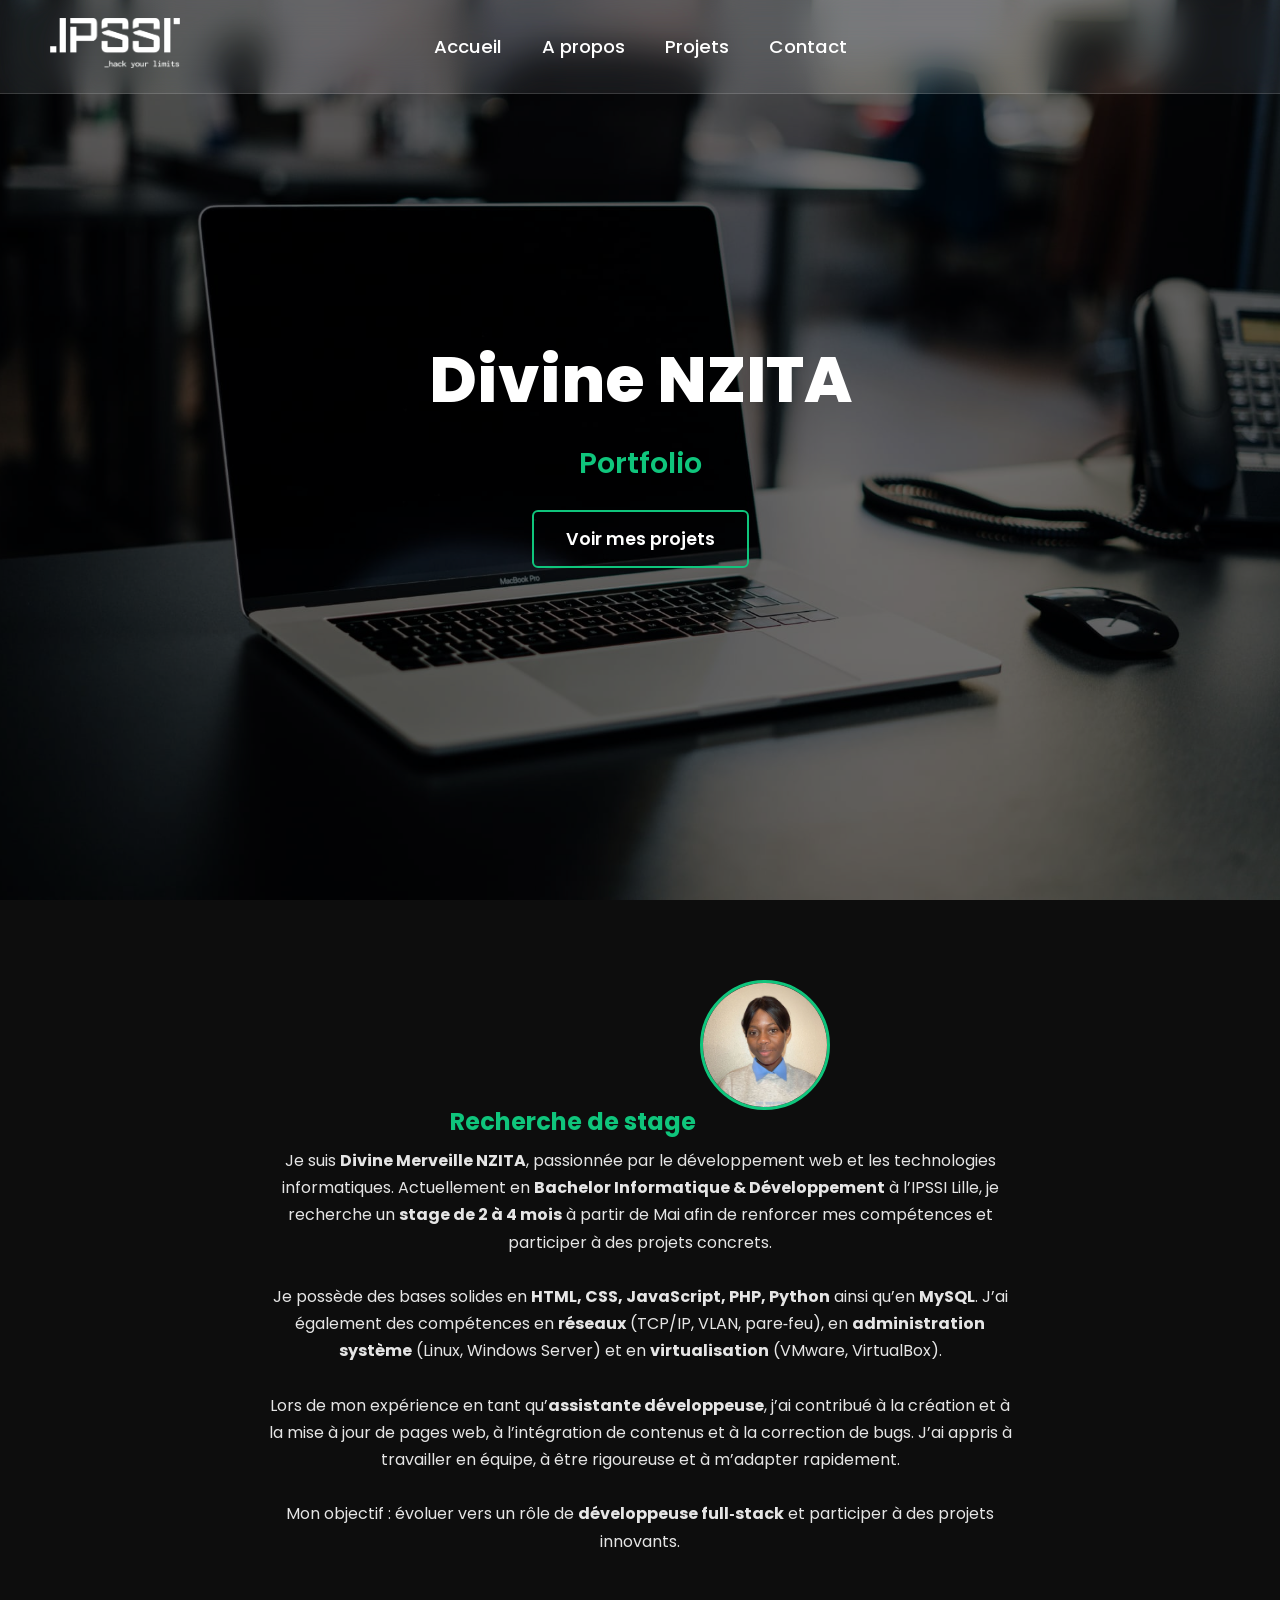
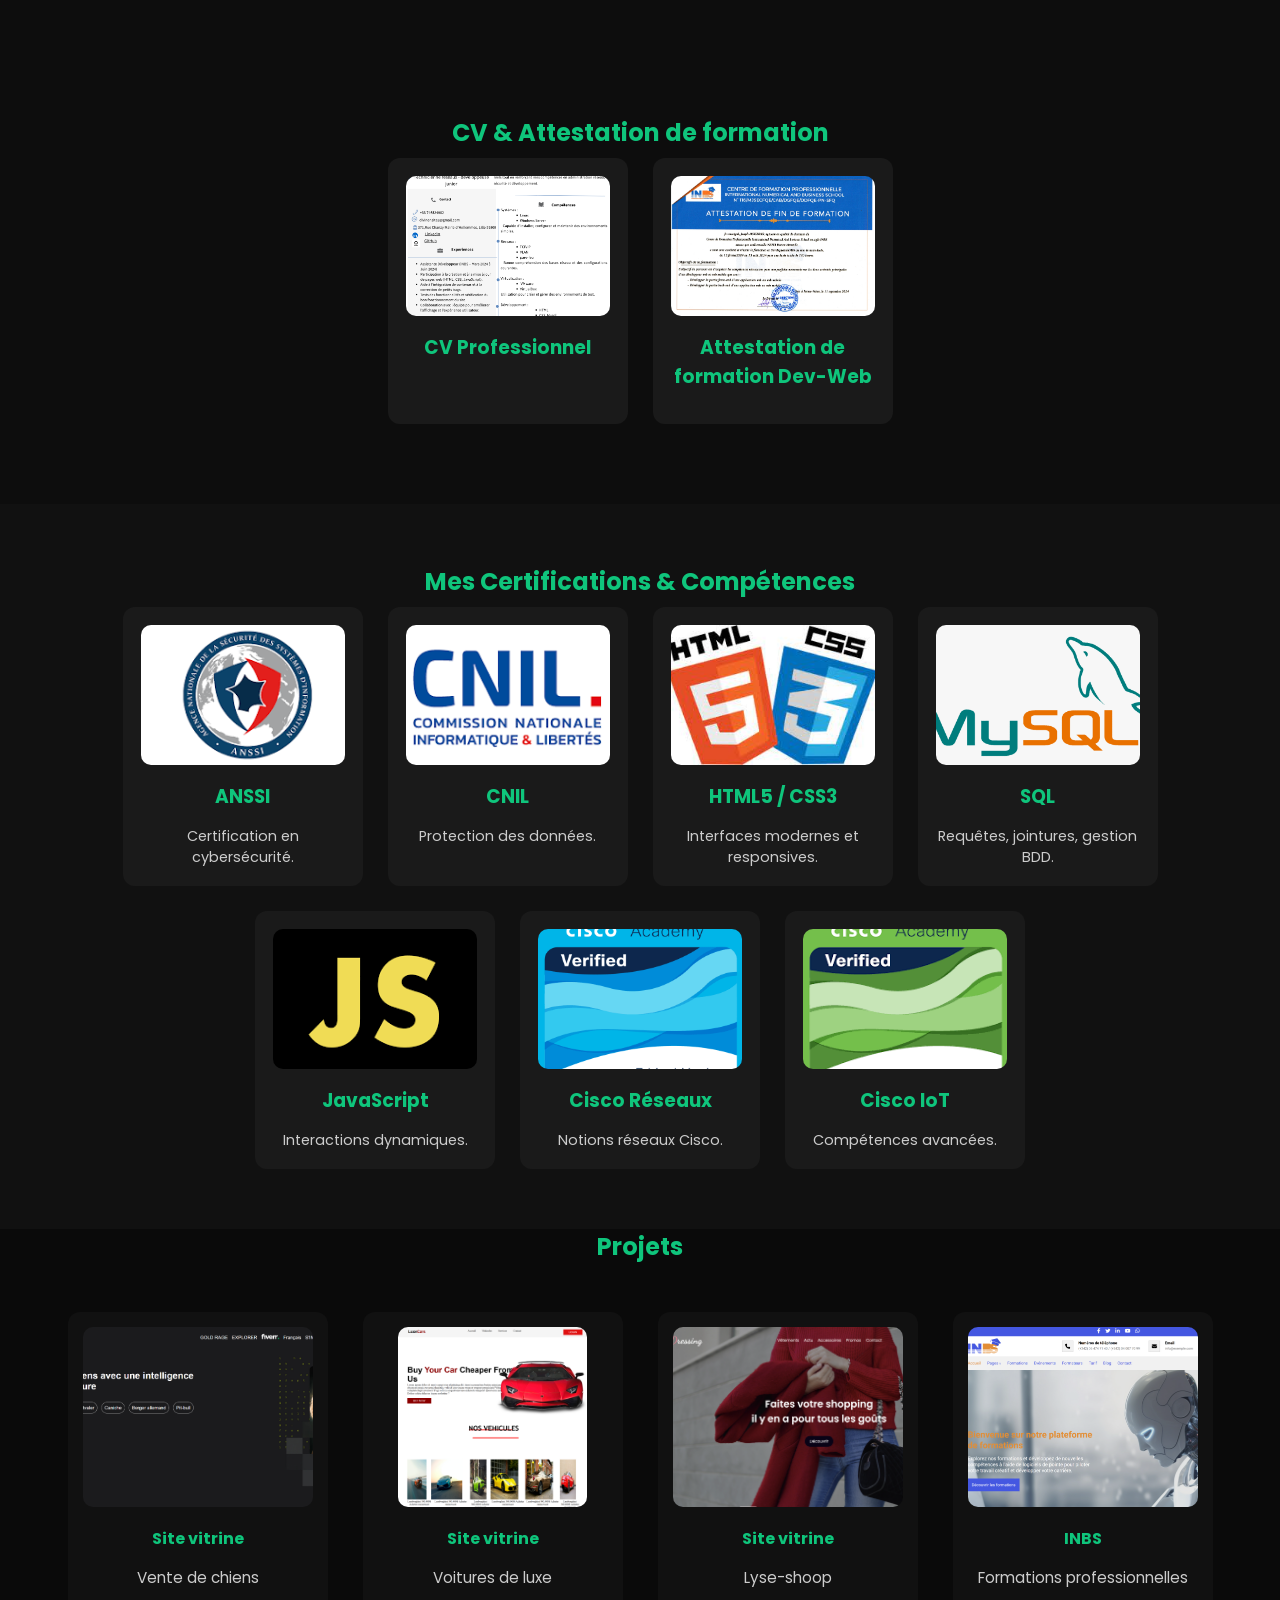
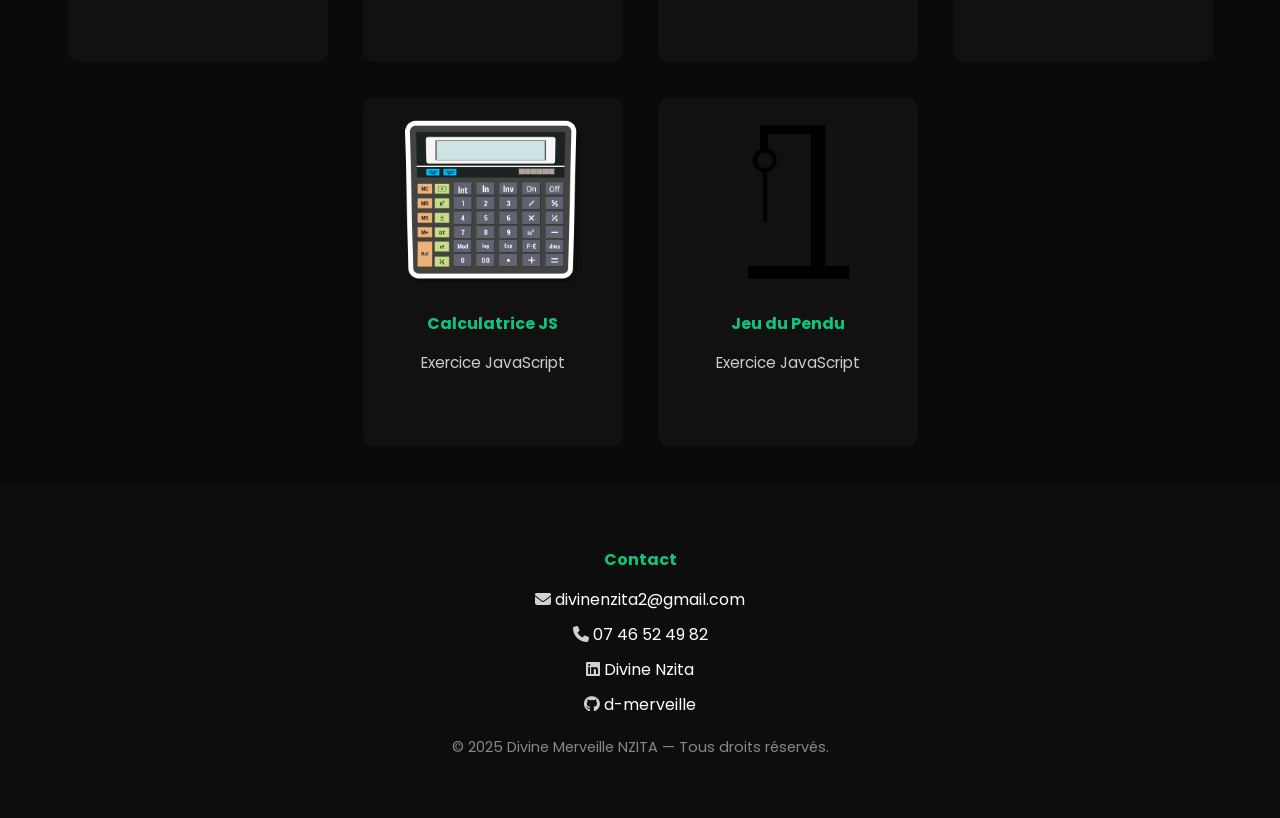
==== commit d7c4ca3f: "update" ====
--- a/index.html
+++ b/index.html
@@ -191,7 +191,7 @@
                 </div>
 
                 <div class="container">
-                    <a href="calculatrice/calculatrice.html" target="_blank">
+                    <a href="Calculatrice/calculatrice.html" target="_blank">
                         <img src="image/Math-Calculator-PNG-Image-Background.png" class="cadre">
                     </a>
                     <h4>Calculatrice JS</h4>
@@ -216,9 +216,10 @@
         <h4 class="footer-title">Contact</h4>
 
         <ul class="footer-info">
-            <li><i class="fa-solid fa-envelope"></i> <a href="mailto:d-m.nzita@ecole-ipss.net">d-m.nzita@ecole-ipss.net</a></li>
+            <li><i class="fa-solid fa-envelope"></i> <a href="mailto:divinenzita2@gmail.com">divinenzita2@gmail.com</a></li>
             <li><i class="fa-solid fa-phone"></i> <a href="tel:0746524982">07 46 52 49 82</a></li>
             <li><i class="fa-brands fa-linkedin"></i> <a href="https://www.linkedin.com/in/divine-nzita" target="_blank">Divine Nzita</a></li>
+            <li><i class="fa-brands fa-github"></i> <a href="https://github.com/d-merveille" target="_blank">d-merveille</a></li>
         </ul>
 
         <p class="footer-copy">&copy; 2025 Divine Merveille NZITA — Tous droits réservés.</p>
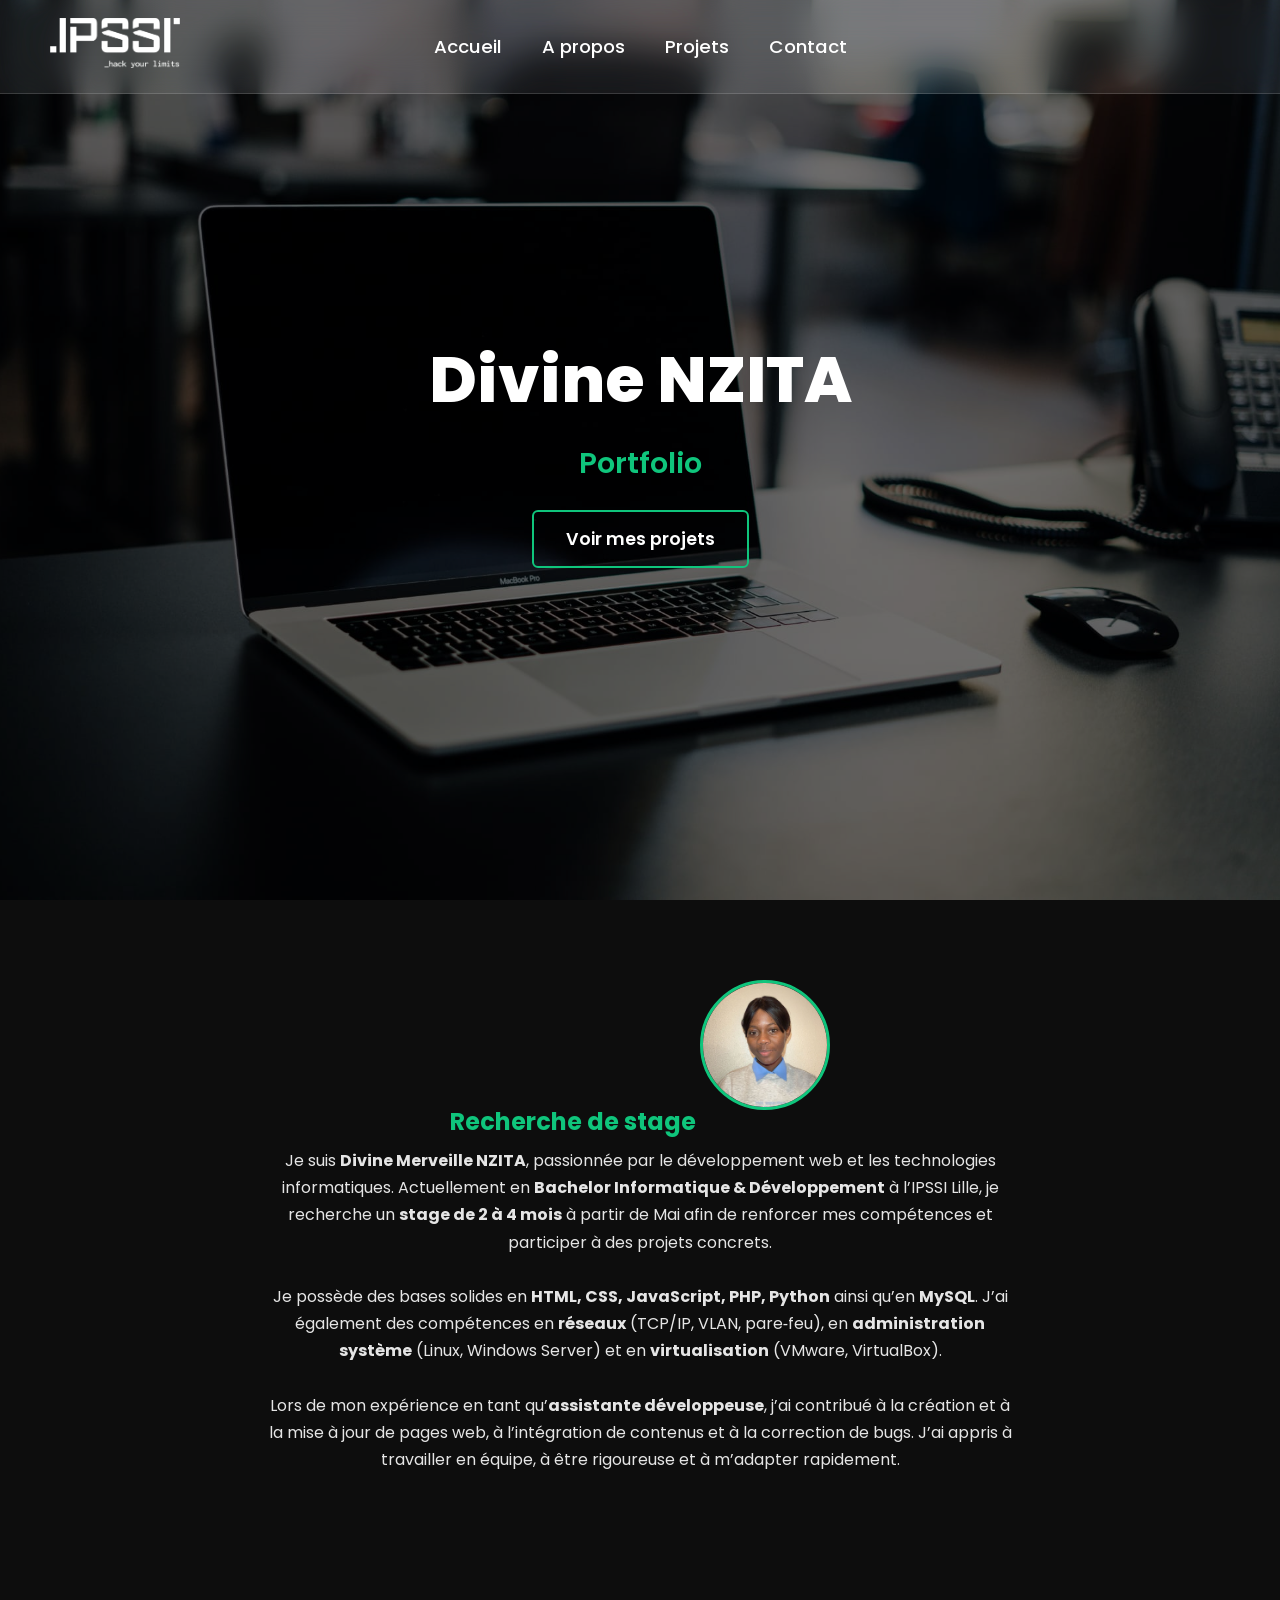
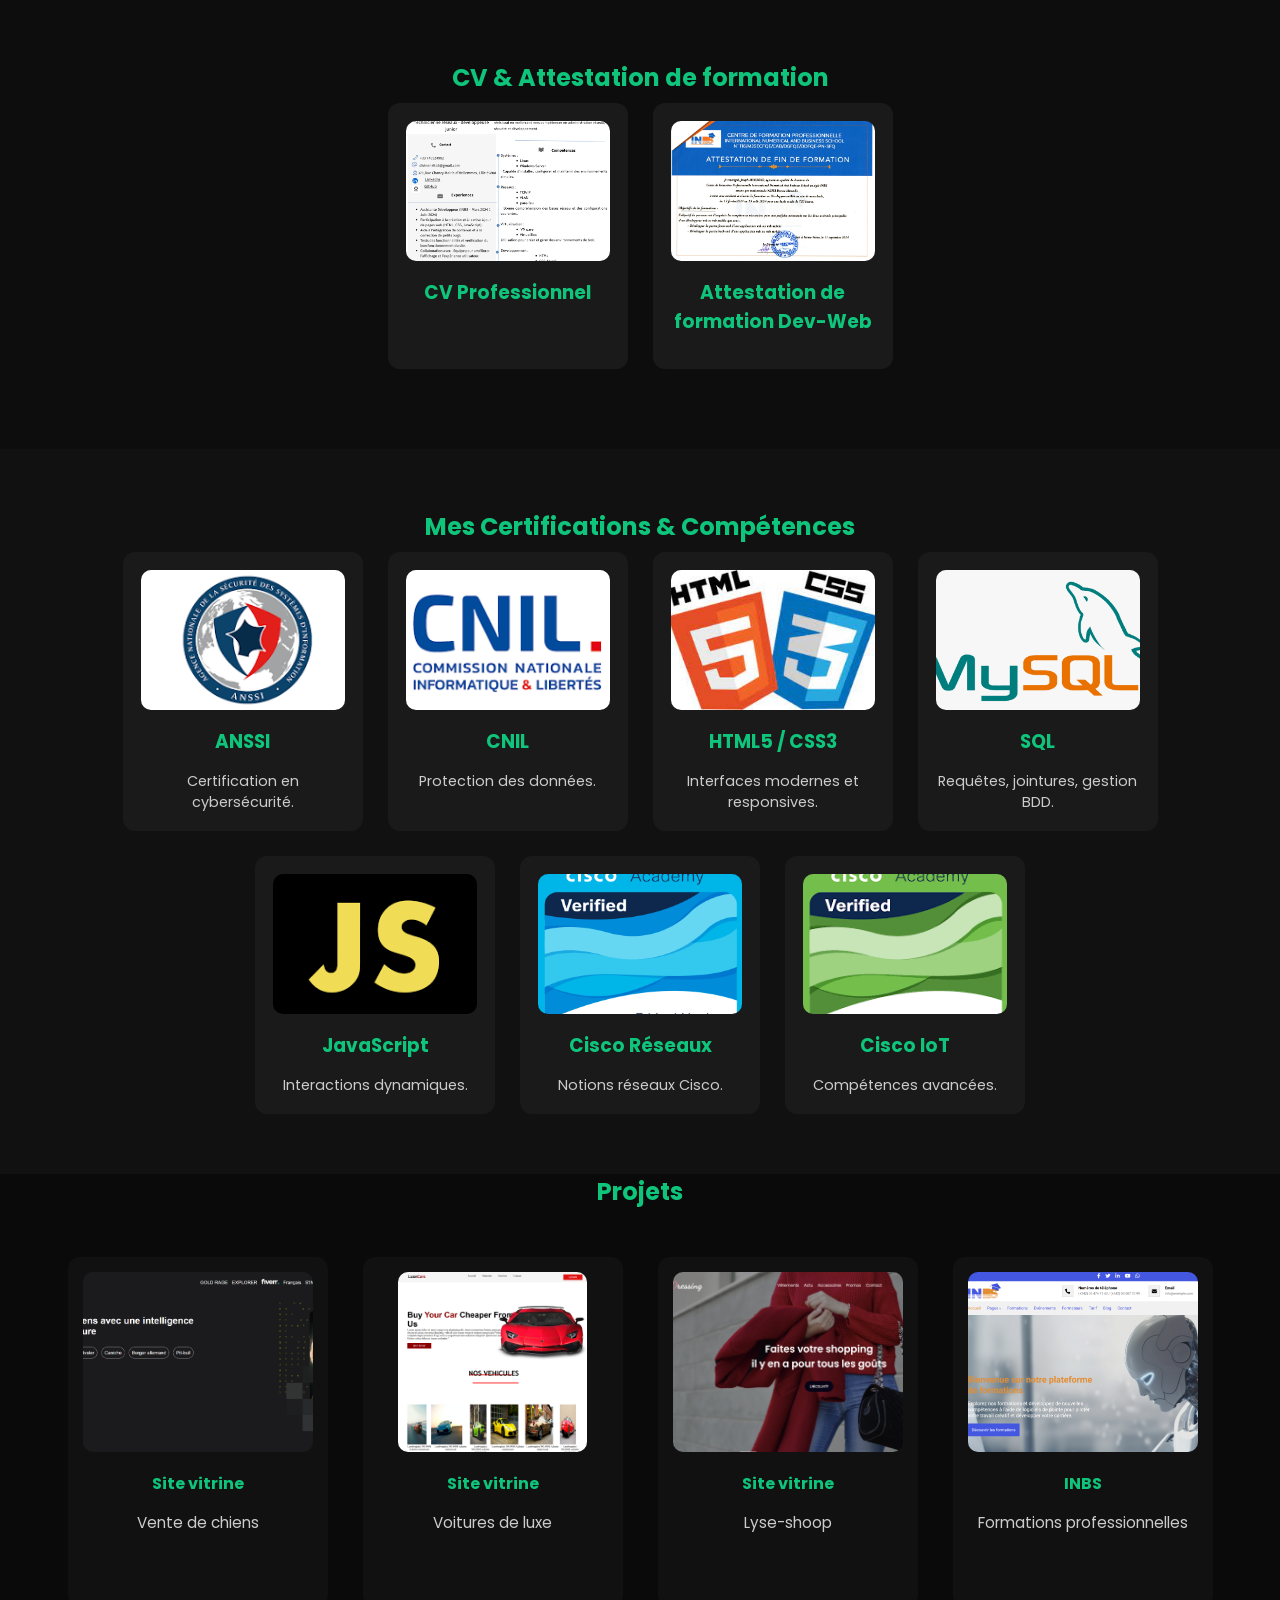
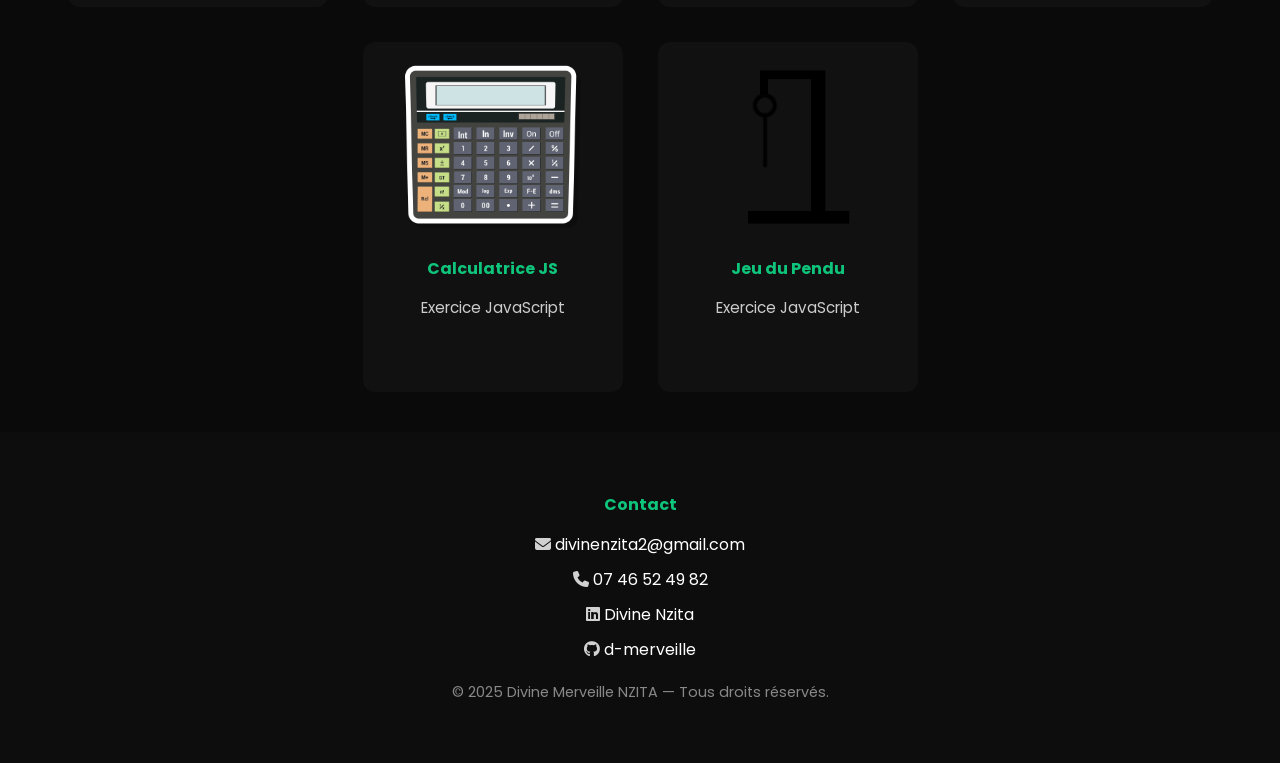
==== commit f745ea8d: "update" ====
--- a/index.html
+++ b/index.html
@@ -65,7 +65,6 @@
                     Lors de mon expérience en tant qu’<strong>assistante développeuse</strong>, j’ai contribué à la création et à la mise à jour de pages web, à l’intégration de contenus et à la correction de bugs.  
                     J’ai appris à travailler en équipe, à être rigoureuse et à m’adapter rapidement.
                     <br><br>
-                    Mon objectif : évoluer vers un rôle de <strong>développeuse full‑stack</strong> et participer à des projets innovants.
             </p>
         </section>
 
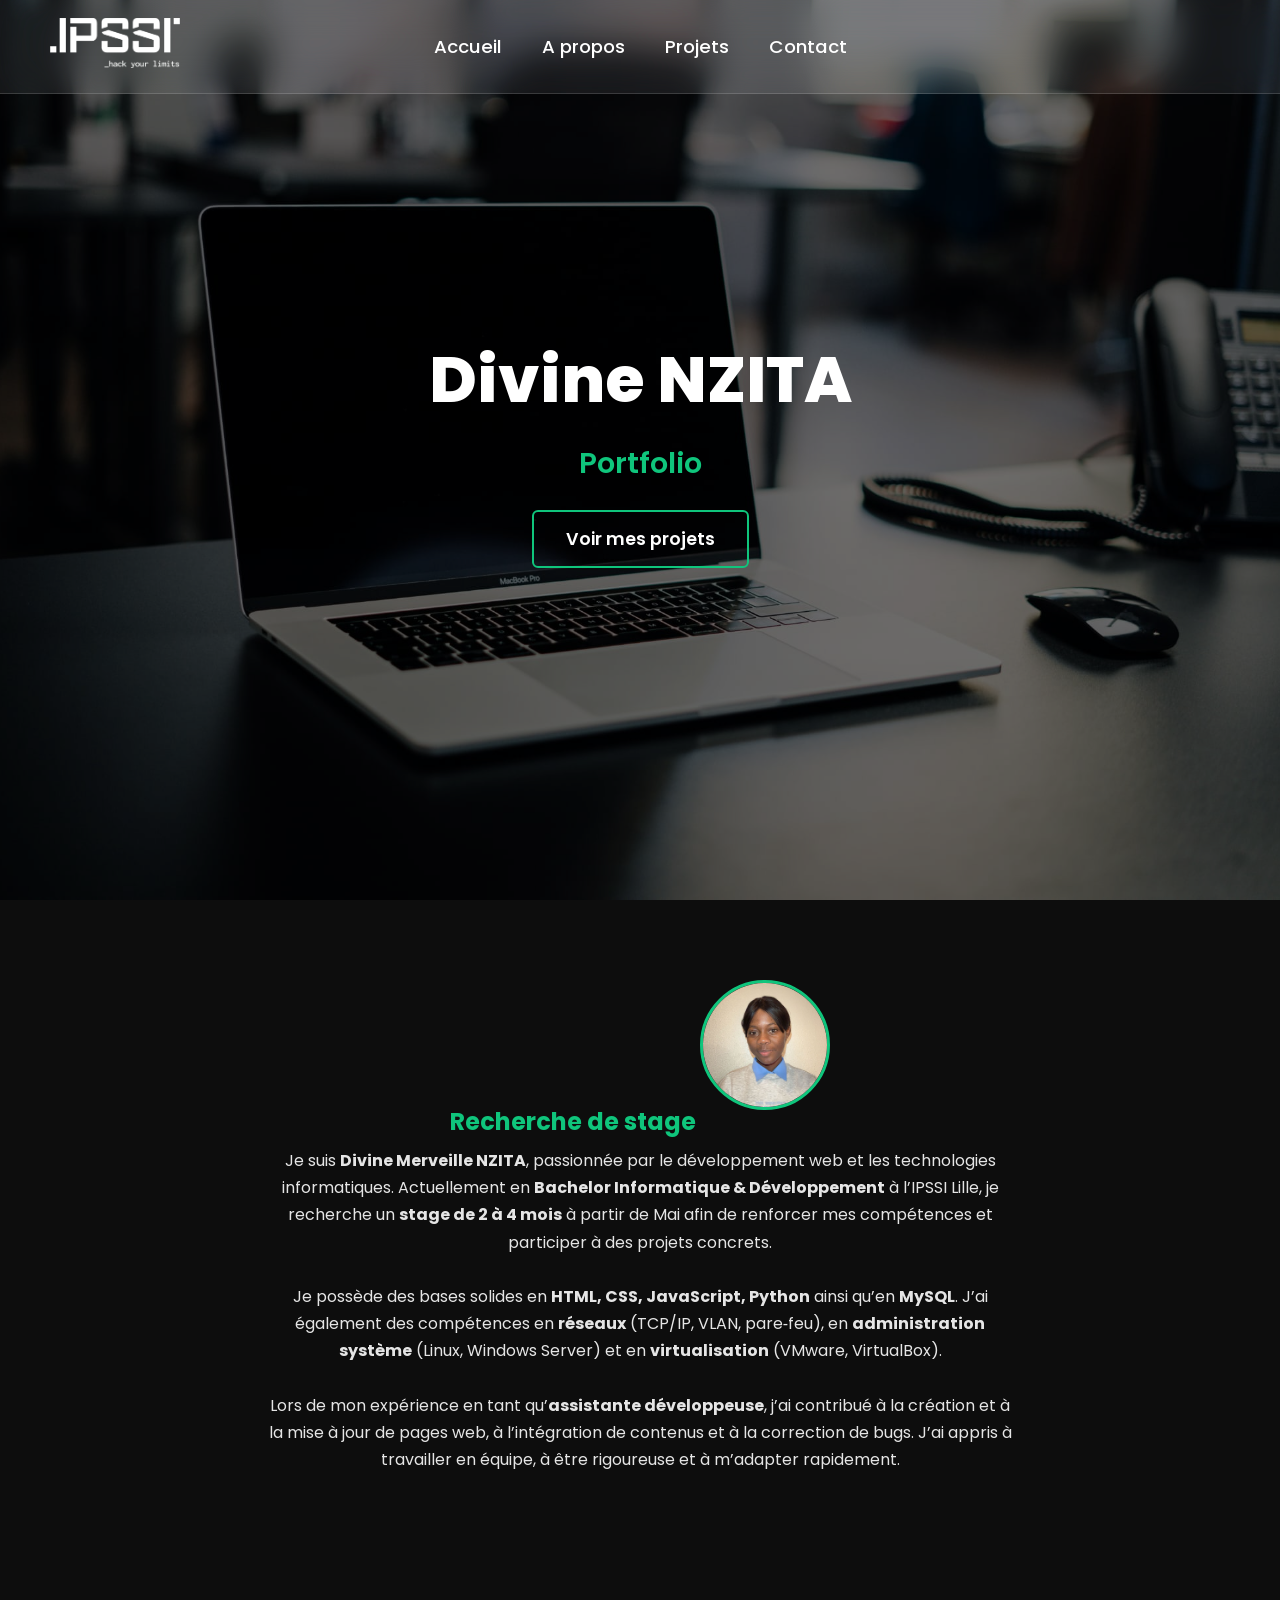
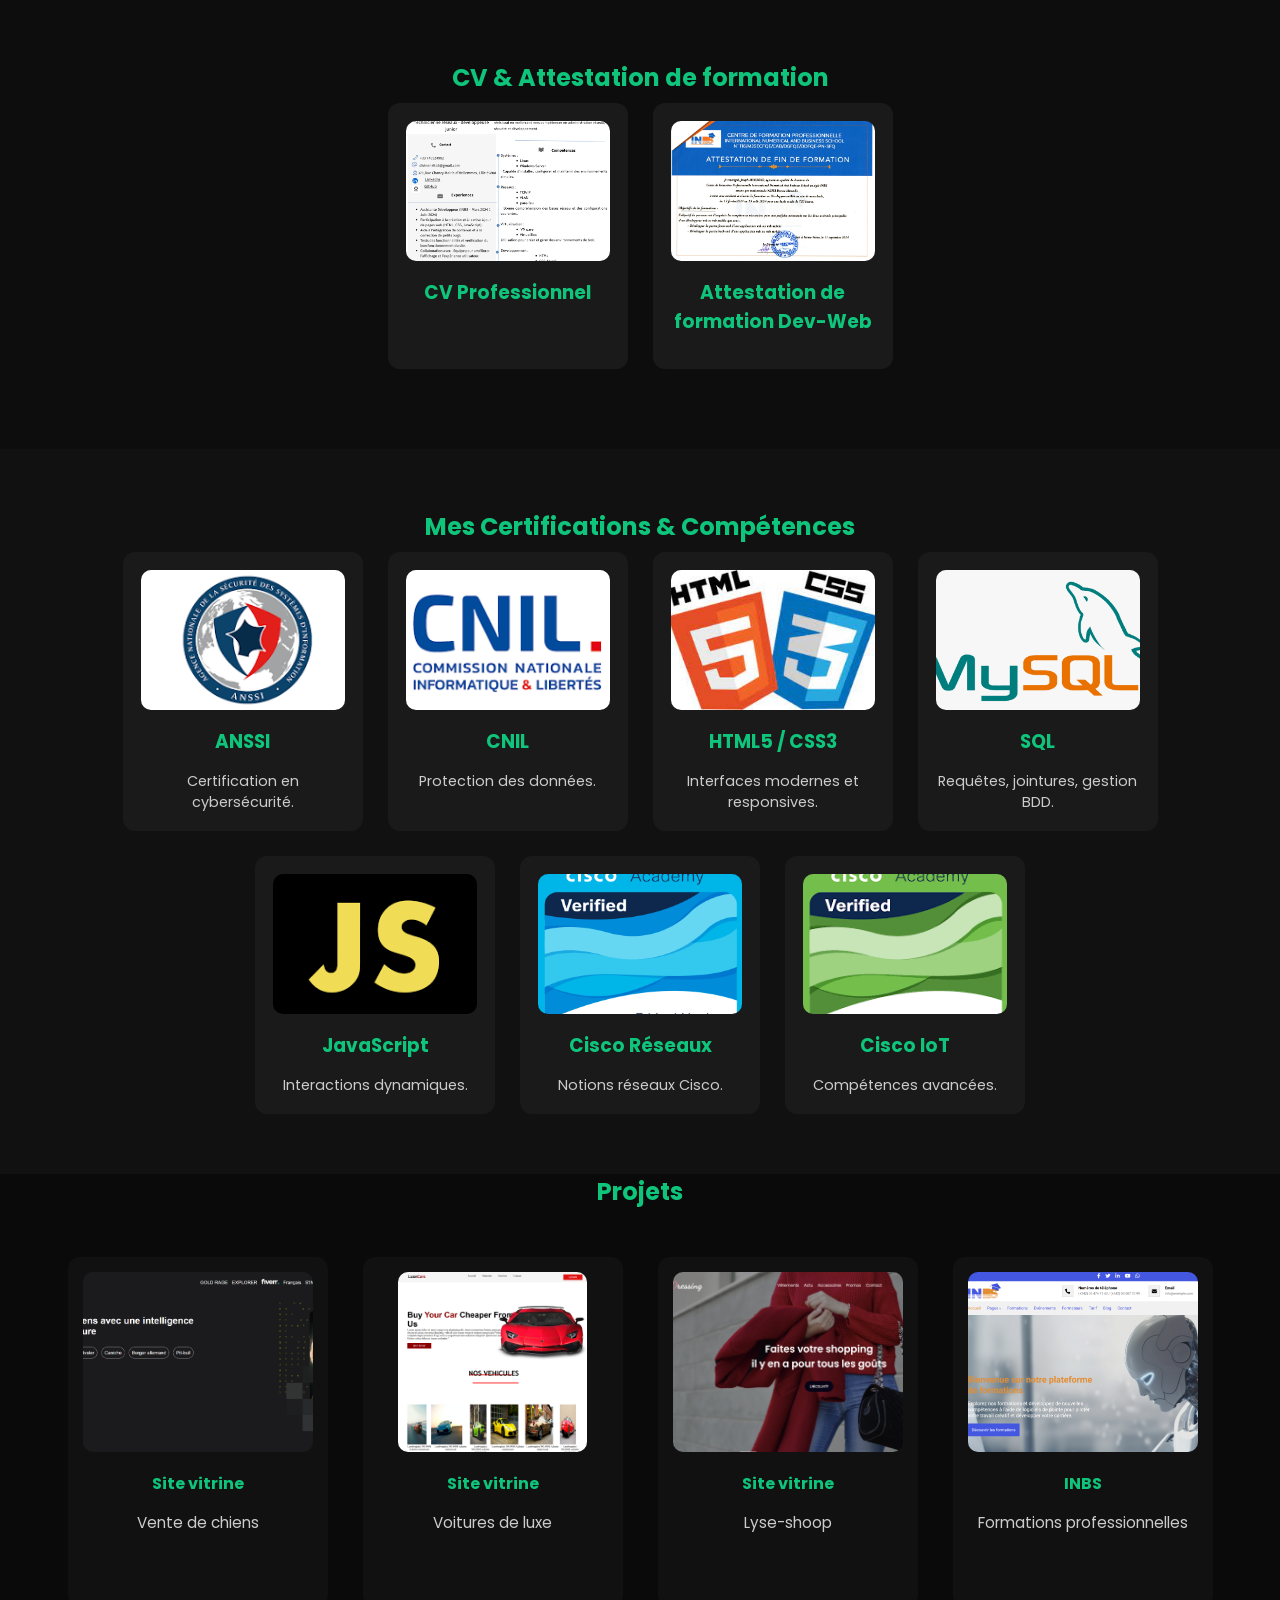
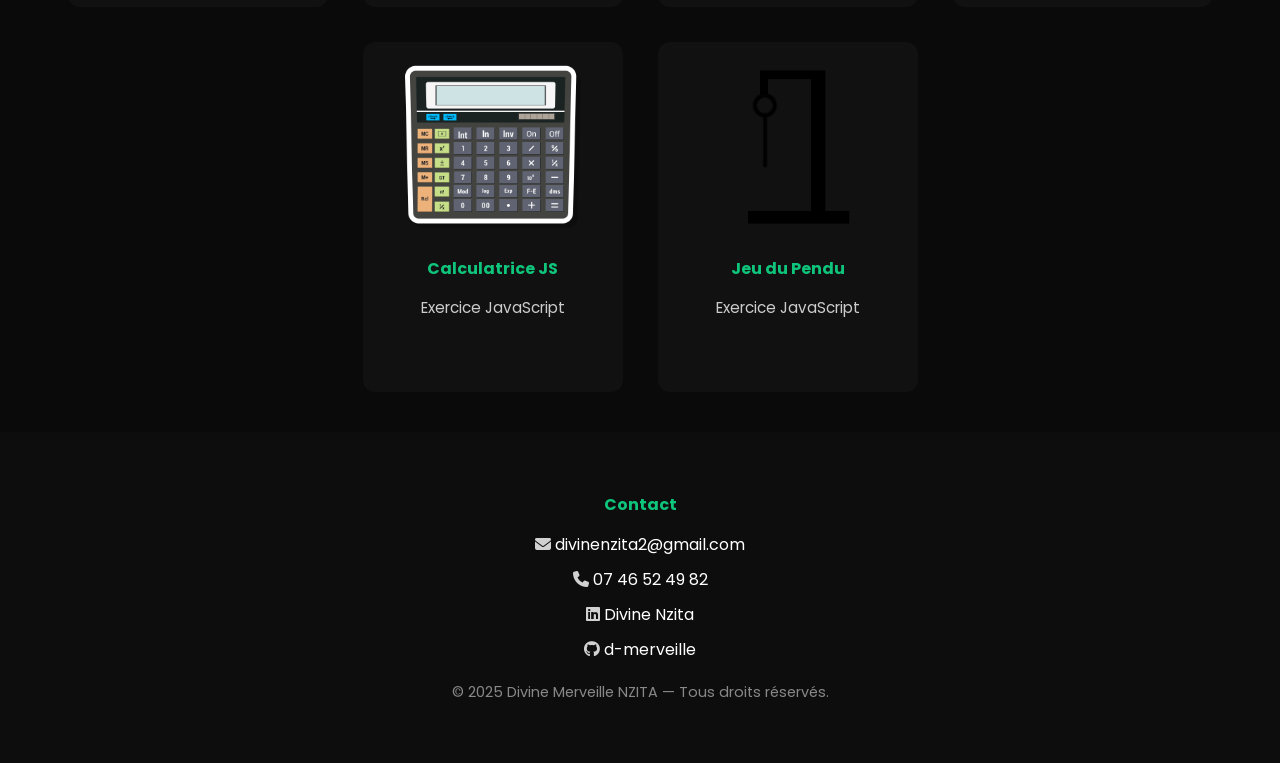
==== commit 4c605f46: "update" ====
--- a/index.html
+++ b/index.html
@@ -59,7 +59,7 @@
                     Je suis <strong>Divine Merveille NZITA</strong>, passionnée par le développement web et les technologies informatiques.  
                     Actuellement en <strong>Bachelor Informatique & Développement</strong> à l’IPSSI Lille, je recherche un <strong>stage de 2 à 4 mois</strong> à partir de Mai afin de renforcer mes compétences et participer à des projets concrets.
                     <br><br>
-                    Je possède des bases solides en <strong>HTML, CSS, JavaScript, PHP, Python</strong> ainsi qu’en <strong>MySQL</strong>.  
+                    Je possède des bases solides en <strong>HTML, CSS, JavaScript, Python</strong> ainsi qu’en <strong>MySQL</strong>.  
                     J’ai également des compétences en <strong>réseaux</strong> (TCP/IP, VLAN, pare‑feu), en <strong>administration système</strong> (Linux, Windows Server) et en <strong>virtualisation</strong> (VMware, VirtualBox).
                     <br><br>
                     Lors de mon expérience en tant qu’<strong>assistante développeuse</strong>, j’ai contribué à la création et à la mise à jour de pages web, à l’intégration de contenus et à la correction de bugs.  
